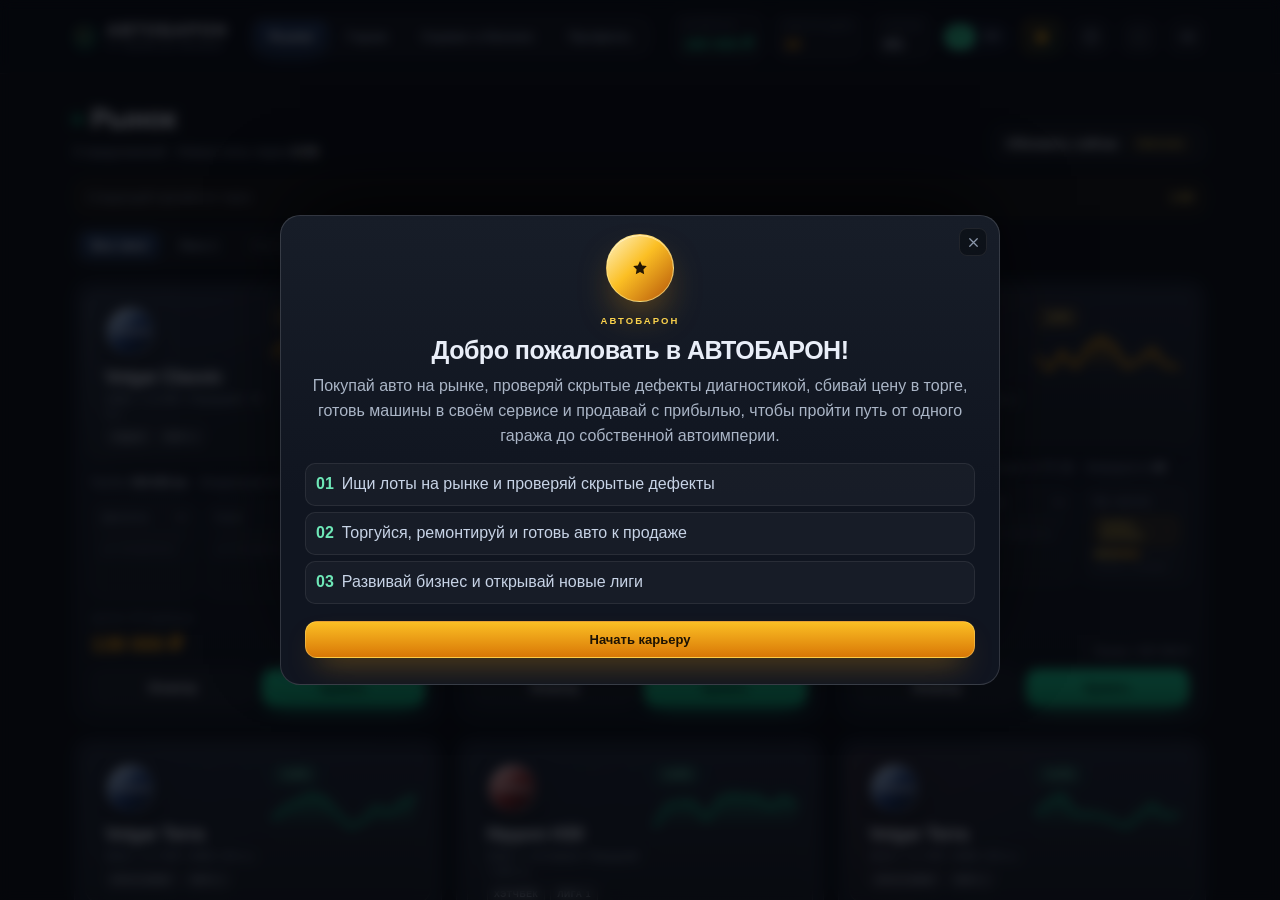
==== autobaron-tg/index.html @ 5d4d582f "Add files via upload" ====
<!DOCTYPE html>
<html lang="ru">
<head>
<meta charset="UTF-8">
<meta name="viewport" content="width=device-width, initial-scale=1.0, maximum-scale=1.0, user-scalable=no, viewport-fit=cover">
<meta name="theme-color" content="#0b0e14">
<script src="https://telegram.org/js/telegram-web-app.js"></script>
<script src="https://sad.adsgram.ai/js/sad.min.js"></script>
<script src="i18n.js?v=2"></script>
<script src="telegram-init.js"></script>
<title>АВТОБАРОН — от гаража до империи</title>
<link rel="stylesheet" href="style.css">
</head>
<body>
<div class="bg-glow" aria-hidden="true"></div>

<div class="app" id="app">
<header class="topbar">
  <div class="topbar-in">
    <a class="brand" href="#" id="brandHome" data-action="go-tab" data-target="market" aria-label="АВТОБАРОН">
      <svg class="brand-icon" viewBox="0 0 24 24" width="22" height="22" aria-hidden="true" focusable="false">
        <defs>
          <linearGradient id="brandRim" x1="0" y1="0" x2="1" y2="1">
            <stop offset="0" stop-color="#fcd34d"/>
            <stop offset=".55" stop-color="#34d399"/>
            <stop offset="1" stop-color="#10b981"/>
          </linearGradient>
        </defs>
        <path d="M12 1.5l8.2 3.1v6.2c0 5.1-3.4 9.6-8.2 11.9-4.8-2.3-8.2-6.8-8.2-11.9V4.6L12 1.5z" fill="#0b0e14" stroke="url(#brandRim)" stroke-width="1.35" stroke-linejoin="round"/>
        <path d="M12 3.1l6.7 2.5v5.2c0 4.2-2.7 7.9-6.7 9.9-4-2-6.7-5.7-6.7-9.9V5.6L12 3.1z" fill="none" stroke="#0f1720" stroke-width=".7"/>
        <path d="M6.9 14.4a5.6 5.6 0 0 1 10.2-.2" fill="none" stroke="#34d399" stroke-width="1.3" stroke-linecap="round"/>
        <path d="M12 13.7l3-2.5" stroke="#fcd34d" stroke-width="1.55" stroke-linecap="round"/>
        <circle cx="12" cy="13.8" r="1.15" fill="#fcd34d"/>
      </svg>
      <span class="brand-text">
        <span class="brand-title">АВТОБАРОН</span>
        <span class="brand-sub">от гаража до империи</span>
      </span>
    </a>

    <nav class="tabs" id="desktopNav" aria-label="Разделы">
      <button class="tab is-active" data-tab="market">Рынок</button>
      <button class="tab" data-tab="garage">Гараж</button>
      <button class="tab" data-tab="business">Сервис и Бизнес</button>
      <button class="tab" data-tab="profile">Профиль</button>
    </nav>

    <div class="top-right">
      <div class="stat stat-money">
        <span class="stat-label">Капитал</span>
        <span class="stat-value money" id="moneyValue">180 000 ₽</span>
      </div>
      <div class="stat stat-rep">
        <span class="stat-label">Репутация</span>
        <span class="stat-value" id="repValue">10</span>
      </div>
      <div class="stat stat-garage">
        <span class="stat-label">Гараж</span>
        <span class="stat-value" id="garageValue">0/1</span>
      </div>
      <div class="top-actions">
      <div class="lang-switch lang-switch-top" role="group" aria-label="Язык интерфейса / Language">
        <button class="lang-btn" type="button" data-lang="ru">RU</button>
        <button class="lang-btn" type="button" data-lang="en">EN</button>
      </div>
      <button class="vip-btn" id="vipBtn" type="button" data-action="open-vip" aria-label="Закрытый клуб автобаронов">
        <svg class="vip-star-icon" viewBox="0 0 24 24" width="18" height="18" aria-hidden="true" focusable="false">
          <defs>
            <linearGradient id="vipStarGrad" x1="0" y1="0" x2="1" y2="1">
              <stop offset="0" stop-color="#fde68a"/>
              <stop offset=".5" stop-color="#f59e0b"/>
              <stop offset="1" stop-color="#b45309"/>
            </linearGradient>
          </defs>
          <path d="M12 2.6l2.9 5.9 6.5.95-4.7 4.6 1.1 6.45L12 17.45 6.2 20.5l1.1-6.45L2.6 9.45l6.5-.95L12 2.6z" fill="url(#vipStarGrad)" stroke="#fbbf24" stroke-width=".9" stroke-linejoin="round"/>
        </svg>
      </button>
      <button class="icon-btn" id="helpBtn" type="button" data-action="open-welcome" aria-label="Как играть">
        <svg viewBox="0 0 24 24" fill="none" stroke="currentColor" stroke-width="1.75" stroke-linecap="round" stroke-linejoin="round">
          <circle cx="12" cy="12" r="9"/>
          <path d="M9.4 9.2a2.7 2.7 0 0 1 5.2 1c0 1.9-2.6 2.3-2.6 4"/>
          <path d="M12 17.4h.01"/>
        </svg>
      </button>
      <button class="icon-btn" id="fullscreenBtn" type="button" data-action="toggle-fullscreen" aria-label="Полный экран">
        <svg viewBox="0 0 24 24" fill="none" stroke="currentColor" stroke-width="1.75" stroke-linecap="round" stroke-linejoin="round">
          <path d="M4 9V5.5A1.5 1.5 0 0 1 5.5 4H9"/>
          <path d="M15 4h3.5A1.5 1.5 0 0 1 20 5.5V9"/>
          <path d="M20 15v3.5a1.5 1.5 0 0 1-1.5 1.5H15"/>
          <path d="M9 20H5.5A1.5 1.5 0 0 1 4 18.5V15"/>
        </svg>
      </button>
      <button class="icon-btn" id="muteBtn" type="button" data-action="toggle-mute" aria-label="Звук включён">
        <svg viewBox="0 0 24 24" fill="none" stroke="currentColor" stroke-width="1.75" stroke-linecap="round" stroke-linejoin="round">
          <path d="M4 9.4v5.2h3.3L12.7 19V5L7.3 9.4H4z"/>
          <g class="wave"><path d="M16.1 9a4.3 4.3 0 0 1 0 6"/><path d="M18.7 6.4a8.1 8.1 0 0 1 0 11.2"/></g>
          <g class="mute-x"><path d="M16.6 9.6l4.8 4.8"/><path d="M21.4 9.6l-4.8 4.8"/></g>
        </svg>
      </button>
      </div>
    </div>
  </div>
</header>

<main class="shell">
  <section class="view is-active" id="view-market" aria-label="Рынок"></section>
  <section class="view" id="view-garage" aria-label="Гараж"></section>
  <section class="view" id="view-business" aria-label="Сервис и бизнес"></section>
  <section class="view" id="view-profile" aria-label="Профиль"></section>
</main>

<nav class="bottomnav" id="bottomNav" aria-label="Основное меню">
  <button class="bnav-item is-active" data-tab="market">
    <svg viewBox="0 0 24 24" fill="none" stroke="currentColor" stroke-width="1.75" stroke-linecap="round" stroke-linejoin="round">
      <path d="M3 17.5l5-5 4 4 9-9"/><path d="M16 7.5h5v5"/>
    </svg>
    <span>Рынок</span>
  </button>
  <button class="bnav-item" data-tab="garage">
    <svg viewBox="0 0 24 24" fill="none" stroke="currentColor" stroke-width="1.75" stroke-linecap="round" stroke-linejoin="round">
      <path d="M4 16.5v3h16v-3"/><path d="M3.5 11l1.8-4.2A2 2 0 0 1 7.1 5.5h9.8a2 2 0 0 1 1.8 1.3L20.5 11"/>
      <path d="M3.5 11h17v5.5h-17z"/><path d="M7 16.5h.01"/><path d="M17 16.5h.01"/>
    </svg>
    <span>Гараж</span>
  </button>
  <button class="bnav-item" data-tab="business">
    <svg viewBox="0 0 24 24" fill="none" stroke="currentColor" stroke-width="1.75" stroke-linecap="round" stroke-linejoin="round">
      <rect x="3" y="7" width="18" height="13" rx="2"/><path d="M8.5 7V5.5A1.5 1.5 0 0 1 10 4h4a1.5 1.5 0 0 1 1.5 1.5V7"/>
      <path d="M3 12h18"/>
    </svg>
    <span>Бизнес</span>
  </button>
  <button class="bnav-item" data-tab="profile">
    <svg viewBox="0 0 24 24" fill="none" stroke="currentColor" stroke-width="1.75" stroke-linecap="round" stroke-linejoin="round">
      <circle cx="12" cy="8.5" r="3.5"/><path d="M4.5 20a7.5 7.5 0 0 1 15 0"/>
    </svg>
    <span>Профиль</span>
  </button>
</nav>
</div>

<div class="toasts" id="toasts" aria-live="polite"></div>
<div class="modal-root" id="modalRoot"></div>
<div class="ach-root" id="achRoot" aria-live="polite"></div>
<div class="ad-root" id="adRoot"></div>

<script src="game.js?v=2"></script>
</body>
</html>
---- autobaron-tg/style.css ----
:root {
  --bg:#0b0e14;
  --card:#141923;
  --card-2:#101520;
  --line:rgba(255,255,255,.08);
  --line-strong:rgba(255,255,255,.14);
  --text:#e9eef8;
  --muted:#8b97ab;
  --muted-2:#5f6b80;
  --emerald:#10b981;
  --amber:#f59e0b;
  --coral:#ef4444;
  --blue:#3b82f6;
  --violet:#8b5cf6;
  --radius:20px;
  --shadow:0 20px 50px -24px rgba(0,0,0,.9);
  --safe-b:env(safe-area-inset-bottom,0px);
}* {box-sizing:border-box}html {-webkit-text-size-adjust:100%}html, body {margin:0;padding:0;background:var(--bg)}body {
  color:var(--text);
  font-family:"Inter","SF Pro Display",-apple-system,BlinkMacSystemFont,"Segoe UI",Roboto,"Helvetica Neue",Arial,sans-serif;
  font-size:15px;line-height:1.45;min-height:100vh;overflow-x:hidden;
  -webkit-font-smoothing:antialiased;
  font-variant-numeric:tabular-nums;
}button {font-family:inherit}a {color:inherit;text-decoration:none}h1, h2, h3, h4, p {margin:0}svg {display:block}::selection {background:rgba(59,130,246,.35)}.bg-glow {
  position:fixed;inset:0;z-index:-1;pointer-events:none;
  background:
    radial-gradient(900px 520px at 12% -8%, rgba(59,130,246,.16), transparent 62%),
    radial-gradient(760px 460px at 92% -4%, rgba(16,185,129,.10), transparent 60%),
    radial-gradient(700px 500px at 50% 115%, rgba(139,92,246,.10), transparent 65%);
}/* ---------- topbar ---------- */
.topbar {
  position:sticky;top:0;z-index:40;
  background:rgba(9,12,18,.72);
  backdrop-filter:blur(18px) saturate(150%);
  -webkit-backdrop-filter:blur(18px) saturate(150%);
  border-bottom:1px solid var(--line);
}.topbar-in {max-width:1180px;margin:0 auto;display:flex;align-items:center;gap:16px;padding:12px 18px}.brand {display:flex;align-items:center;gap:11px;min-width:0}.brand-text {display:flex;flex-direction:column;line-height:1.08;min-width:0}.brand-title {font-weight:800;font-size:16px;letter-spacing:.14em;white-space:nowrap}.brand-sub {font-size:10.5px;color:var(--muted-2);letter-spacing:.04em;white-space:nowrap;overflow:hidden;text-overflow:ellipsis}.tabs {display:none;gap:4px;margin-left:auto;background:rgba(255,255,255,.035);border:1px solid var(--line);padding:4px;border-radius:14px}.tab {
  appearance:none;border:0;background:transparent;color:var(--muted);
  font-size:13.5px;font-weight:600;padding:8px 15px;border-radius:10px;cursor:pointer;
  transition:color .2s,background .2s,box-shadow .2s;white-space:nowrap;
}.tab:hover {color:var(--text)}.tab.is-active {
  color:#eff6ff;
  background:linear-gradient(180deg,rgba(59,130,246,.28),rgba(59,130,246,.16));
  box-shadow:inset 0 1px 0 rgba(255,255,255,.12),0 6px 18px -10px rgba(59,130,246,.9);
}.top-right {margin-left:auto;display:flex;align-items:center;gap:10px;min-width:0}.stat {display:flex;flex-direction:column;gap:1px;padding:5px 10px;border-radius:12px;background:rgba(255,255,255,.035);border:1px solid var(--line);min-width:0}.stat-label {font-size:9.5px;text-transform:uppercase;letter-spacing:.11em;color:var(--muted-2);white-space:nowrap}.stat-value {font-size:14px;font-weight:700;white-space:nowrap}.stat-value.money {color:var(--emerald);font-size:15.5px;letter-spacing:-.01em}.stat-rep .stat-value {color:var(--amber)}.stat-garage .stat-value {color:#c7d2e5}.icon-btn {
  width:38px;height:38px;flex:0 0 38px;border-radius:12px;cursor:pointer;display:grid;place-items:center;
  color:var(--muted);background:rgba(255,255,255,.035);border:1px solid var(--line);transition:.2s;
}.icon-btn:hover {color:var(--text);border-color:var(--line-strong);background:rgba(255,255,255,.07)}.icon-btn svg {width:18px;height:18px}.icon-btn .mute-x {opacity:0}.icon-btn.is-muted {color:var(--coral);border-color:rgba(239,68,68,.28)}.icon-btn.is-muted .wave {opacity:0}.icon-btn.is-muted .mute-x {opacity:1}/* ---------- shell ---------- */
.shell {max-width:1180px;margin:0 auto;padding:22px 18px calc(96px + var(--safe-b))}.view {display:none;animation:viewIn .32s ease both}.view.is-active {display:block}
@keyframes viewIn{from{opacity:0;transform:translateY(8px)}to{opacity:1;transform:none}}.view-head {display:flex;align-items:flex-end;justify-content:space-between;gap:16px;margin-bottom:18px;flex-wrap:wrap}.view-head h1 {font-size:24px;font-weight:800;letter-spacing:-.02em;display:flex;align-items:center;gap:10px}.view-head .sub {color:var(--muted);font-size:13px;margin-top:4px}.view-head .sub b {color:var(--text);font-variant-numeric:tabular-nums}.head-actions {display:flex;gap:8px;flex-wrap:wrap;align-items:center}.live-dot {width:7px;height:7px;border-radius:50%;background:var(--emerald);box-shadow:0 0 0 4px rgba(16,185,129,.14);animation:pulse 2s infinite}
@keyframes pulse{0%,100%{opacity:1}50%{opacity:.4}}/* ---------- league filter ---------- */
.filter-wrap {display:flex;align-items:center;gap:8px;margin-bottom:14px}.filter-scroll {display:flex;gap:6px;overflow-x:auto;scrollbar-width:none;padding:4px;background:rgba(255,255,255,.03);border:1px solid var(--line);border-radius:14px}.filter-scroll::-webkit-scrollbar {display:none}.fchip {
  appearance:none;border:0;background:transparent;color:var(--muted);
  font-size:12.5px;font-weight:600;padding:7px 13px;border-radius:10px;cursor:pointer;
  display:inline-flex;align-items:center;gap:5px;white-space:nowrap;transition:.18s;
}.fchip:hover {color:var(--text);background:rgba(255,255,255,.04);box-shadow:0 0 0 1px rgba(59,130,246,.10) inset}.fchip.is-active {
  color:#eff6ff;
  background:linear-gradient(180deg,rgba(59,130,246,.3),rgba(59,130,246,.16));
  box-shadow:inset 0 1px 0 rgba(255,255,255,.12);
}.fchip:disabled {opacity:.4;cursor:not-allowed}.fchip .f-lock {font-size:10px;opacity:.85}/* ---------- grids ---------- */
.market-grid {display:grid;grid-template-columns:1fr;gap:14px}.garage-grid {display:grid;grid-template-columns:1fr;gap:14px}.biz-grid {display:grid;grid-template-columns:1fr;gap:14px}/* ---------- car card ---------- */
.car-card {
  position:relative;display:flex;flex-direction:column;
  background:linear-gradient(180deg,rgba(24,30,42,.94),rgba(17,22,31,.96));
  border:1px solid var(--line);border-radius:var(--radius);overflow:hidden;
  transition:transform .25s ease,border-color .25s ease,box-shadow .25s ease;
}.car-card:hover {border-color:rgba(59,130,246,.30);box-shadow:0 18px 40px -30px rgba(59,130,246,.55),0 0 0 1px rgba(59,130,246,.06) inset}.car-body {padding:14px 16px 16px;display:flex;flex-direction:column;gap:10px;flex:1}.car-title-row .type {font-size:11.5px;color:var(--muted-2);white-space:nowrap}.spec-row {display:flex;flex-wrap:wrap;gap:6px 14px;color:var(--muted);font-size:11px;line-height:1.4}.spec-row b {font-size:11px;white-space:normal}.spec-row b {color:#cfd9ea;font-weight:600;font-variant-numeric:tabular-nums}.spec-row .warn {color:var(--amber)}.chip-row {display:flex;flex-wrap:wrap;gap:6px}.chip {
  font-size:11px;font-weight:600;padding:4px 9px;border-radius:8px;
  border:1px solid var(--line);background:rgba(255,255,255,.03);color:var(--muted);
  display:inline-flex;align-items:center;gap:5px;white-space:nowrap;
}.chip .dot {width:5px;height:5px;border-radius:50%;background:currentColor;opacity:.9}.chip.good {color:#6ee7b7;border-color:rgba(16,185,129,.3);background:rgba(16,185,129,.09)}.chip.warn {color:#fcd34d;border-color:rgba(245,158,11,.3);background:rgba(245,158,11,.09)}.chip.bad {color:#fca5a5;border-color:rgba(239,68,68,.32);background:rgba(239,68,68,.1)}.chip.unknown {color:var(--muted-2);border-style:dashed}.price-row {display:flex;align-items:flex-end;justify-content:space-between;gap:10px;margin-top:auto;padding-top:2px}.price-block {display:flex;flex-direction:column;gap:2px}.price-label {font-size:10.5px;text-transform:uppercase;letter-spacing:.1em;color:var(--muted-2)}.price {font-size:21px;font-weight:800;letter-spacing:-.02em;color:#f1f5fb}.price.amber {color:var(--amber)}.price.green {color:var(--emerald)}.price-hint {font-size:11px;color:var(--muted);text-align:right;max-width:130px;line-height:1.35}.price-hint.good {color:var(--emerald)}.price-hint.bad {color:var(--coral)}.card-actions {display:grid;grid-template-columns:1fr 1fr;gap:8px}/* ---------- buttons ---------- */
.btn {
  appearance:none;border:1px solid var(--line);cursor:pointer;
  background:rgba(255,255,255,.045);color:var(--text);
  font-size:13px;font-weight:650;padding:10px 14px;border-radius:12px;
  display:inline-flex;align-items:center;justify-content:center;gap:7px;
  transition:background .2s,border-color .2s,box-shadow .2s,opacity .2s,transform .15s;
  white-space:nowrap;
}.btn:hover {background:rgba(255,255,255,.08);border-color:rgba(59,130,246,.30);box-shadow:0 0 0 1px rgba(59,130,246,.08) inset}.btn:active {transform:translateY(1px) scale(.99)}.btn:disabled {opacity:.42;cursor:not-allowed;transform:none}.btn.primary {background:linear-gradient(180deg,#4b8ef7,#2563eb);border-color:rgba(147,197,253,.28);color:#fff;box-shadow:0 10px 24px -12px rgba(37,99,235,.95)}.btn.primary:hover {background:linear-gradient(180deg,#5b9bfa,#2f6ef0);box-shadow:0 10px 26px -14px rgba(37,99,235,.95)}.btn.buy {background:linear-gradient(180deg,#18c48d,#0d9c6c);border-color:rgba(110,231,183,.28);color:#03130d;font-weight:750;box-shadow:0 10px 22px -12px rgba(16,185,129,.95)}.btn.buy:hover {background:linear-gradient(180deg,#20d69b,#10ab77);box-shadow:0 10px 26px -14px rgba(16,185,129,.9)}.btn.amber {background:linear-gradient(180deg,#fbbf24,#f59e0b);border-color:rgba(253,230,138,.3);color:#231603;font-weight:750}.btn.amber:hover {background:linear-gradient(180deg,#fcd34d,#f59e0b);box-shadow:0 10px 26px -14px rgba(245,158,11,.85)}.btn.ghost {background:rgba(255,255,255,.03)}.btn.danger {color:#fca5a5;border-color:rgba(239,68,68,.28);background:rgba(239,68,68,.08)}.btn.danger:hover {background:rgba(239,68,68,.16)}.btn.sm {padding:7px 11px;font-size:12px;border-radius:10px}.btn.block {width:100%}.bar {height:6px;border-radius:99px;background:rgba(255,255,255,.07);overflow:hidden}.bar i {display:block;height:100%;border-radius:99px;transition:width .45s ease;background:linear-gradient(90deg,#34d399,#10b981)}.bar i.warn {background:linear-gradient(90deg,#fcd34d,#f59e0b)}.bar i.bad {background:linear-gradient(90deg,#f87171,#ef4444)}.bar-val.warn {color:var(--amber)}/* ---------- empty ---------- */
.empty {
  border:1px dashed rgba(255,255,255,.14);border-radius:var(--radius);
  padding:40px 24px;text-align:center;color:var(--muted);
  background:linear-gradient(180deg,rgba(255,255,255,.03),rgba(255,255,255,.008));
}.empty .emoji {font-size:34px;margin-bottom:10px;filter:grayscale(.2)}.empty h3 {color:var(--text);font-size:17px;font-weight:700;margin-bottom:6px}.empty p {font-size:13.5px;max-width:420px;margin:0 auto}.empty .btn {margin-top:16px}/* ---------- garage ---------- */
.garage-card .car-body {gap:11px}.value-line {display:flex;align-items:center;justify-content:space-between;gap:8px;font-size:12.5px;background:rgba(255,255,255,.03);border:1px solid var(--line);border-radius:12px;padding:9px 12px}.value-line .label {color:var(--muted)}.value-line .num {font-weight:750;color:var(--text)}.value-line .num.up {color:var(--emerald)}.value-line .num.down {color:var(--coral)}.prep-grid {display:grid;grid-template-columns:repeat(3,1fr);gap:7px}.prep-btn {
  appearance:none;border:1px solid var(--line);background:rgba(255,255,255,.035);color:var(--text);
  border-radius:12px;padding:9px 8px;cursor:pointer;text-align:left;display:flex;flex-direction:column;gap:3px;
  transition:.2s;
}.prep-btn:hover {background:rgba(59,130,246,.11);border-color:rgba(59,130,246,.32);box-shadow:0 0 0 1px rgba(59,130,246,.08) inset}.prep-btn:disabled {opacity:.4;cursor:not-allowed}.prep-btn .p-name {font-size:11.5px;font-weight:650;line-height:1.2}.prep-btn .p-cost {font-size:10.5px;color:var(--amber);font-variant-numeric:tabular-nums;font-weight:650}.sale-zone {border-top:1px solid var(--line);padding-top:11px;display:flex;flex-direction:column;gap:9px}.sale-head {display:flex;align-items:center;justify-content:space-between;gap:8px}.sale-head .asking {font-size:18px;font-weight:800;color:var(--amber);font-variant-numeric:tabular-nums;letter-spacing:-.01em}.sale-timer {
  border-radius:12px;background:rgba(245,158,11,.07);border:1px solid rgba(245,158,11,.22);
  padding:9px 12px;font-size:12.5px;color:#fcd34d;display:flex;justify-content:space-between;align-items:center;gap:8px;
}.sale-timer b {color:#fde68a}.offers {display:flex;flex-direction:column;gap:7px}.offer {
  display:flex;align-items:center;justify-content:space-between;gap:10px;
  border:1px solid rgba(59,130,246,.22);background:rgba(59,130,246,.07);
  border-radius:12px;padding:9px 11px;animation:offerIn .35s ease both;
}
@keyframes offerIn{from{opacity:0;transform:translateY(-6px) scale(.98)}to{opacity:1;transform:none}}.offer .who {display:flex;flex-direction:column;gap:1px;min-width:0}.offer .who b {font-size:13.5px;color:#dbeafe}.offer .who span {font-size:10.5px;color:var(--muted);white-space:nowrap;overflow:hidden;text-overflow:ellipsis;max-width:170px}.offer .offer-act {display:flex;gap:6px}/* ---------- business ---------- */
.summary-strip {
  display:flex;align-items:center;justify-content:space-between;gap:12px;flex-wrap:wrap;
  border:1px solid var(--line);border-radius:var(--radius);padding:16px 18px;margin-bottom:14px;
  background:linear-gradient(135deg,rgba(59,130,246,.13),rgba(16,185,129,.05) 55%,rgba(255,255,255,.02));
}.summary-strip .k {font-size:10px;text-transform:uppercase;letter-spacing:.1em;color:var(--muted-2)}.summary-strip .v {font-size:17px;font-weight:800;margin-top:2px}.summary-strip .v.green {color:var(--emerald)}.summary-strip .v.amber {color:var(--amber)}.up-card {
  border:1px solid var(--line);background:linear-gradient(180deg,rgba(24,30,42,.94),rgba(17,22,31,.96));
  border-radius:var(--radius);padding:15px;display:flex;flex-direction:column;gap:10px;
  transition:border-color .2s,transform .2s,box-shadow .2s;
}.up-card:hover {border-color:rgba(59,130,246,.3);box-shadow:0 16px 36px -30px rgba(59,130,246,.55)}.up-head {display:flex;align-items:flex-start;gap:11px}.up-ico {
  width:40px;height:40px;flex:0 0 40px;border-radius:12px;display:grid;place-items:center;font-size:19px;
  background:linear-gradient(135deg,rgba(59,130,246,.24),rgba(16,185,129,.12));
  border:1px solid rgba(59,130,246,.25);
}.up-title {font-size:14.5px;font-weight:750}.up-desc {font-size:11.5px;color:var(--muted);margin-top:3px;line-height:1.4}.up-effect {font-size:12px;color:#c7d3e6;background:rgba(255,255,255,.03);border:1px solid var(--line);border-radius:10px;padding:8px 10px}.up-effect b {color:#fff}.up-foot {display:flex;align-items:center;justify-content:space-between;gap:8px;margin-top:auto}.pips {display:flex;gap:4px}.pip {width:18px;height:5px;border-radius:99px;background:rgba(255,255,255,.1)}.pip.on {background:linear-gradient(90deg,#60a5fa,#3b82f6);box-shadow:0 0 8px rgba(59,130,246,.6)}.pip.max {background:linear-gradient(90deg,#34d399,#10b981);box-shadow:0 0 8px rgba(16,185,129,.6)}.up-cost {font-size:11px;color:var(--muted)}.up-cost b {color:var(--amber)}/* ---------- profile ---------- */
.profile-head {
  display:flex;align-items:center;gap:16px;padding:20px;border:1px solid var(--line);border-radius:var(--radius);
  background:linear-gradient(135deg,rgba(59,130,246,.14),rgba(16,185,129,.06) 55%,rgba(255,255,255,.02));
  margin-bottom:14px;
}.avatar {
  width:62px;height:62px;flex:0 0 62px;border-radius:20px;display:grid;place-items:center;
  font-size:26px;font-weight:800;color:#04120c;
  background:linear-gradient(135deg,#34d399,#10b981);
  box-shadow:0 14px 34px -14px rgba(16,185,129,.9), inset 0 1px 0 rgba(255,255,255,.45);
}.profile-head h2 {font-size:19px;font-weight:800}.profile-head .role {font-size:12px;color:var(--muted);margin-top:2px}.rank {display:inline-flex;align-items:center;gap:6px;margin-top:7px;font-size:11px;font-weight:700;color:#bfdbfe;background:rgba(59,130,246,.14);border:1px solid rgba(59,130,246,.3);padding:3px 9px;border-radius:999px}.stats-grid {display:grid;grid-template-columns:1fr 1fr;gap:10px;margin-bottom:14px}.stat-card {border:1px solid var(--line);border-radius:16px;padding:14px;background:rgba(255,255,255,.028)}.stat-card .k {font-size:10.5px;text-transform:uppercase;letter-spacing:.1em;color:var(--muted-2)}.stat-card .v {font-size:20px;font-weight:800;margin-top:4px;letter-spacing:-.02em}.stat-card .v.green {color:var(--emerald)}.stat-card .v.amber {color:var(--amber)}.stat-card .v.blue {color:#93c5fd}.panel {border:1px solid var(--line);border-radius:var(--radius);background:rgba(255,255,255,.025);padding:16px;margin-bottom:14px}.panel h3 {font-size:15px;font-weight:750;margin-bottom:4px}.panel .desc {font-size:12.5px;color:var(--muted);margin-bottom:12px}.row-between {display:flex;align-items:center;justify-content:space-between;gap:12px;flex-wrap:wrap}/* ---------- bottom nav ---------- */
.bottomnav {
  position:fixed;left:0;right:0;bottom:0;z-index:45;display:grid;grid-template-columns:repeat(4,1fr);
  padding:7px 8px calc(7px + var(--safe-b));
  background:rgba(9,12,18,.86);backdrop-filter:blur(20px) saturate(160%);-webkit-backdrop-filter:blur(20px) saturate(160%);
  border-top:1px solid var(--line);
}.bnav-item {
  appearance:none;border:0;background:transparent;color:var(--muted-2);
  display:flex;flex-direction:column;align-items:center;gap:4px;padding:6px 2px;border-radius:12px;cursor:pointer;
  font-size:10px;font-weight:650;letter-spacing:.01em;transition:color .2s,transform .2s;
}.bnav-item svg {width:22px;height:22px;transition:transform .2s}.bnav-item.is-active {color:#93c5fd}.bnav-item.is-active svg {transform:translateY(-1px);filter:drop-shadow(0 0 8px rgba(59,130,246,.55))}.bnav-item:active {transform:scale(.95)}/* ---------- modal ---------- */
.modal-root {position:fixed;inset:0;z-index:80;display:none}.modal-root.open {display:block}.modal-backdrop {position:absolute;inset:0;background:rgba(3,5,9,.72);backdrop-filter:blur(6px);-webkit-backdrop-filter:blur(6px);animation:fadeIn .2s ease both}
@keyframes fadeIn{from{opacity:0}to{opacity:1}}.modal {
  position:absolute;left:0;right:0;bottom:0;max-height:89vh;overflow-y:auto;overscroll-behavior:contain;
  background:linear-gradient(180deg,#171d28,#101520 60%);
  border:1px solid var(--line-strong);border-bottom:0;border-radius:24px 24px 0 0;
  box-shadow:0 -30px 80px -20px rgba(0,0,0,.9);
  animation:sheetUp .3s cubic-bezier(.2,.8,.25,1) both;
  padding-bottom:calc(18px + var(--safe-b));
}
@keyframes sheetUp{from{transform:translateY(40px);opacity:.6}to{transform:none;opacity:1}}.modal-grip {width:42px;height:4px;border-radius:99px;background:rgba(255,255,255,.18);margin:9px auto 0}.modal-close {
  position:absolute;top:12px;right:12px;z-index:2;width:34px;height:34px;border-radius:12px;
  border:1px solid var(--line);background:rgba(9,12,18,.6);color:var(--muted);cursor:pointer;
  display:grid;place-items:center;font-size:15px;backdrop-filter:blur(8px);
}.modal-close:hover {color:#fff;background:rgba(239,68,68,.18);border-color:rgba(239,68,68,.35)}.modal-body {padding:14px 20px 8px}.modal-price {margin-top:12px;display:flex;align-items:flex-end;justify-content:space-between;gap:12px;border:1px solid var(--line);border-radius:14px;padding:11px 13px;background:rgba(255,255,255,.03)}.modal-price .price {font-size:24px}.modal-price .mk {font-size:11.5px;color:var(--muted);text-align:right;line-height:1.4}.section-title {font-size:11px;text-transform:uppercase;letter-spacing:.12em;color:var(--muted-2);font-weight:700;margin:16px 0 9px}.inspect-list {display:flex;flex-direction:column;gap:8px}.inspect-item {display:flex;align-items:center;justify-content:space-between;gap:10px;font-size:12.5px;border-bottom:1px dashed rgba(255,255,255,.06);padding-bottom:7px}.inspect-item:last-child {border-bottom:0;padding-bottom:0}.inspect-item .v {font-weight:650;color:#dbe3f1;font-variant-numeric:tabular-nums}.inspect-item .v.good {color:#6ee7b7}.inspect-item .v.warn {color:#fcd34d}.inspect-item .v.bad {color:#fca5a5}.inspect-item .v.muted {color:var(--muted-2);font-weight:500}.tech-grid {display:grid;grid-template-columns:1fr 1fr;gap:7px}.tech-cell {border:1px solid var(--line);border-radius:12px;padding:9px 11px;background:rgba(255,255,255,.03)}.tech-cell .tk {font-size:9.5px;text-transform:uppercase;letter-spacing:.08em;color:var(--muted-2)}.tech-cell .tv {font-size:12.5px;font-weight:650;margin-top:2px}.inspect-note {margin-top:10px;font-size:12px;color:var(--muted);background:rgba(59,130,246,.07);border:1px solid rgba(59,130,246,.18);border-radius:12px;padding:9px 11px;line-height:1.45}.inspect-note.warn {background:rgba(239,68,68,.08);border-color:rgba(239,68,68,.24);color:#fca5a5}.diag-actions {display:grid;grid-template-columns:1fr 1fr;gap:8px;margin-top:12px}.chat {max-height:220px;overflow-y:auto;display:flex;flex-direction:column;gap:7px;padding-right:3px}.bubble {max-width:86%;padding:8px 11px;border-radius:13px;font-size:12.5px;line-height:1.4;animation:offerIn .25s ease both}.bubble.seller {background:rgba(255,255,255,.06);border:1px solid var(--line);border-bottom-left-radius:4px;align-self:flex-start}.bubble.me {background:linear-gradient(180deg,rgba(37,99,235,.85),rgba(29,78,216,.85));border:1px solid rgba(147,197,253,.25);border-bottom-right-radius:4px;align-self:flex-end;color:#f1f5ff}.bubble.sys {align-self:center;color:var(--muted);font-size:11px;background:transparent;text-align:center;max-width:100%}.replies {display:flex;flex-direction:column;gap:7px;margin-top:11px}.reply {
  appearance:none;text-align:left;cursor:pointer;border:1px solid var(--line);background:rgba(255,255,255,.035);color:#dbe3f1;
  border-radius:12px;padding:10px 12px;font-size:12.5px;display:flex;align-items:center;justify-content:space-between;gap:10px;transition:.2s;
}.reply:hover {border-color:rgba(245,158,11,.4);background:rgba(245,158,11,.08)}.reply .chance {font-size:10.5px;color:var(--muted);white-space:nowrap}.reply:disabled {opacity:.4;cursor:not-allowed}.modal-foot {display:flex;gap:8px;margin-top:15px}.modal-foot .btn {flex:1}.price-input {
  width:100%;appearance:none;background:rgba(9,12,18,.65);border:1px solid rgba(245,158,11,.3);
  color:var(--amber);font-size:22px;font-weight:800;padding:12px 14px;border-radius:14px;outline:none;font-family:inherit;
}.price-input:focus {border-color:rgba(245,158,11,.65);box-shadow:0 0 0 3px rgba(245,158,11,.12)}.price-input::-webkit-outer-spin-button, .price-input::-webkit-inner-spin-button {-webkit-appearance:none;margin:0}/* ---------- toasts ---------- */
.toasts {position:fixed;top:74px;left:50%;transform:translateX(-50%);z-index:90;display:flex;flex-direction:column;gap:8px;width:calc(100% - 28px);max-width:380px;pointer-events:none}.toast {
  pointer-events:auto;display:flex;align-items:center;gap:9px;background:rgba(18,23,33,.96);border:1px solid var(--line-strong);
  border-radius:13px;padding:10px 13px;font-size:12.5px;color:#dbe3f1;box-shadow:0 18px 38px -18px rgba(0,0,0,.95);
  animation:toastIn .3s cubic-bezier(.2,.9,.3,1) both;backdrop-filter:blur(12px);
}.toast .t-dot {width:7px;height:7px;border-radius:50%;flex:0 0 7px;background:var(--blue)}.toast.good {border-color:rgba(16,185,129,.35)}.toast.good .t-dot {background:var(--emerald);box-shadow:0 0 10px rgba(16,185,129,.8)}.toast.bad {border-color:rgba(239,68,68,.35)}.toast.bad .t-dot {background:var(--coral);box-shadow:0 0 10px rgba(239,68,68,.7)}.toast.warn {border-color:rgba(245,158,11,.35)}.toast.warn .t-dot {background:var(--amber);box-shadow:0 0 10px rgba(245,158,11,.7)}.toast.out {animation:toastOut .25s ease forwards}
@keyframes toastIn{from{opacity:0;transform:translateY(-10px) scale(.97)}to{opacity:1;transform:none}}
@keyframes toastOut{to{opacity:0;transform:translateY(-8px) scale(.97)}}/* ---------- misc ---------- */
.muted {color:var(--muted)}.tiny {font-size:11.5px}.green {color:var(--emerald)}.amber {color:var(--amber)}.coral {color:var(--coral)}.blue {color:#93c5fd}.hint-bar {display:flex;gap:10px;align-items:flex-start;margin-top:16px;border:1px solid rgba(59,130,246,.2);border-radius:16px;padding:12px 14px;background:linear-gradient(120deg,rgba(59,130,246,.10),rgba(255,255,255,.015));font-size:12.5px;color:#c7d3e6}.hint-bar .h-ico {font-size:16px;line-height:1.2}.hint-bar b {color:#fff}.ad-tag {display:inline-block;font-size:9px;font-weight:700;letter-spacing:.06em;text-transform:uppercase;color:#fcd34d;border:1px solid rgba(245,158,11,.32);border-radius:5px;padding:1px 5px;margin-left:5px;vertical-align:1px}/* ---------- responsive ---------- */
@media (min-width:560px) {.market-grid,.garage-grid{grid-template-columns:repeat(2,1fr)}.biz-grid{grid-template-columns:repeat(2,1fr)}.stats-grid{grid-template-columns:repeat(4,1fr)}.tech-grid{grid-template-columns:repeat(4,1fr)}}
@media (min-width:900px){.tabs {display:flex}.bottomnav {display:none}.shell {padding:26px 24px 48px}.market-grid {grid-template-columns:repeat(3,1fr);gap:16px}.garage-grid {grid-template-columns:repeat(2,1fr);gap:16px}.biz-grid {grid-template-columns:repeat(2,1fr);gap:16px}.view-head h1 {font-size:27px}.modal {
    left:50%;right:auto;bottom:auto;top:50%;transform:translate(-50%,-50%);width:600px;
    max-height:88vh;border-radius:24px;border-bottom:1px solid var(--line-strong);
    animation:modalIn .26s cubic-bezier(.2,.8,.25,1) both;padding-bottom:18px;
  }@keyframes modalIn{from{opacity:0;transform:translate(-50%,-46%) scale(.97)}to{opacity:1;transform:translate(-50%,-50%) scale(1)}}.modal-grip {display:none}.modal-body {padding:16px 24px 8px}.toasts {left:auto;right:22px;transform:none;top:82px}.topbar-in {padding:12px 24px}}
@media (max-width:720px){.stat-garage {display:none}.topbar-in {gap:10px;padding:10px 14px}.top-right {gap:7px}.brand-title {font-size:14px;letter-spacing:.1em}.shell {padding-left:14px;padding-right:14px}.filter-scroll {border-radius:12px}}
@media (max-width:480px){.stat-rep {display:none}.brand-sub {display:none}.brand-title {font-size:13px;letter-spacing:.08em}.topbar-in {padding:9px 12px;gap:8px}.stat-money {padding:4px 8px}.stat-value.money {font-size:14.5px}.view-head h1 {font-size:21px}.prep-grid {grid-template-columns:1fr}.prep-btn {flex-direction:row;align-items:center;justify-content:space-between}.diag-actions {grid-template-columns:1fr}.tech-grid {grid-template-columns:1fr 1fr}.summary-strip {padding:13px 14px;gap:8px}.summary-strip .v {font-size:15px}}
@media (prefers-reduced-motion:reduce){* {animation-duration:.001ms !important;transition-duration:.001ms !important}}/* ---------- тикет автомобиля ---------- */
.ticket {
  position:relative;margin:10px 10px 0;padding:14px 15px 13px;
  display:grid;grid-template-columns:minmax(0,1fr) auto;gap:10px;
  border:1px solid rgba(255,255,255,.1);border-radius:14px;overflow:hidden;
  background:
    linear-gradient(135deg,var(--wash,rgba(255,255,255,.06)),rgba(255,255,255,.015) 55%),
    linear-gradient(180deg,#1a2130,#121821);
  box-shadow:inset 0 1px 0 rgba(255,255,255,.07),0 12px 26px -20px rgba(0,0,0,.9);
}.ticket::before {
  content:'';position:absolute;left:0;top:0;bottom:0;width:3px;
  background:linear-gradient(180deg,var(--tint,#9aa4b2),rgba(255,255,255,0) 85%);opacity:.6;
}.ticket-left {min-width:0;padding-left:5px}.ticket-name {font-size:18px;font-weight:800;letter-spacing:-.02em;margin-top:5px;line-height:1.15}.ticket-meta {font-size:11px;color:var(--muted);margin-top:4px;white-space:normal;overflow:visible;line-height:1.35}.ticket-badge {
  display:inline-block;margin-top:7px;font-size:9px;font-weight:700;letter-spacing:.06em;text-transform:uppercase;
  color:#6ee7b7;border:1px solid rgba(16,185,129,.3);background:rgba(16,185,129,.09);
  padding:2px 6px;border-radius:5px;
}.ticket-right {display:flex;flex-direction:column;align-items:flex-end;gap:2px;min-width:104px}.ticket-trend {font-size:12px;font-weight:700;font-variant-numeric:tabular-nums;letter-spacing:-.01em}.ticket-trend.up {color:var(--emerald)}.ticket-trend.down {color:var(--amber)}.modal-body > .ticket {margin:4px 0 2px}/* ---------- диагностика узлов ---------- */
.diag-grid {display:grid;grid-template-columns:repeat(3,minmax(0,1fr));gap:7px}.gauge {
  min-width:0;border:1px solid var(--line);border-radius:12px;padding:9px 10px;
  background:rgba(255,255,255,.025);
}.g-head {display:flex;align-items:center;justify-content:space-between;gap:5px;font-size:10px;color:var(--muted);white-space:nowrap}.g-num {font-size:11px;font-weight:750;color:#e9eef8;font-variant-numeric:tabular-nums}.g-num.good {color:#6ee7b7}.g-num.warn {color:#fcd34d}.g-num.bad {color:#fca5a5}.g-bar {height:4px;border-radius:99px;background:rgba(255,255,255,.08);overflow:hidden;margin:8px 0 6px}.g-bar i {display:block;height:100%;border-radius:99px;background:linear-gradient(90deg,#34d399,#10b981);transition:width .45s ease}.g-bar i.warn {background:linear-gradient(90deg,#fcd34d,#f59e0b)}.g-bar i.bad {background:linear-gradient(90deg,#f87171,#ef4444)}.g-bar i.good {background:linear-gradient(90deg,#34d399,#10b981)}.g-note {
  font-size:8.5px;letter-spacing:.07em;text-transform:uppercase;color:var(--muted-2);
  white-space:nowrap;overflow:hidden;text-overflow:ellipsis;
}.g-val {margin:7px 0 1px;display:flex;align-items:center;min-height:18px}.legal-badge {
  font-size:9px;font-weight:700;line-height:1.2;padding:2px 6px;border-radius:5px;border:1px solid;
  max-width:100%;
}.legal-badge.good {color:#6ee7b7;border-color:rgba(16,185,129,.32);background:rgba(16,185,129,.1)}.legal-badge.warn {color:#fcd34d;border-color:rgba(245,158,11,.32);background:rgba(245,158,11,.1)}.legal-badge.bad {color:#fca5a5;border-color:rgba(239,68,68,.32);background:rgba(239,68,68,.1)}
@media (max-width:430px){.ticket {padding:12px 12px 11px;gap:7px}.ticket-name {font-size:15.5px}.ticket-meta {font-size:10px}.ticket-right {min-width:86px}.diag-grid {gap:5px}.gauge {padding:8px}.g-note {display:none}.g-head {font-size:9.5px}.g-num {font-size:10px}}/* ---------- тикет: эмблема и правая колонка ---------- */
.ticket {
  grid-template-columns:minmax(0,1fr) auto;
  align-items:start;
  padding:14px 14px 13px;
}.ticket-left {
  display:flex;flex-direction:column;align-items:flex-start;
  min-width:0;padding-left:5px;
}.ticket-emblem {
  width:52px;height:52px;margin-bottom:9px;
  filter:drop-shadow(0 7px 11px rgba(0,0,0,.55));
}.emblem-svg {width:52px;height:52px;display:block}.ticket-name {margin-top:0;font-size:18px;line-height:1.15}.ticket-meta {margin-top:4px;max-width:100%}.ticket-tags {display:flex;flex-wrap:wrap;align-items:center;gap:5px;margin-top:7px}.ticket-tag {
  font-size:8.5px;font-weight:700;letter-spacing:.08em;text-transform:uppercase;
  color:#b9c4d6;border:1px solid var(--line-strong);background:rgba(255,255,255,.035);
  padding:2px 6px;border-radius:5px;
}.ticket-badge {margin-top:0}.ticket-right {
  justify-self:end;align-items:flex-end;margin-left:auto;
  padding-top:1px;padding-right:1px;min-width:104px;
}.ticket-trend {font-size:12.5px}
@media (max-width:430px){.ticket {padding:12px 12px 11px}.ticket-name {font-size:15.5px}.ticket-meta {font-size:10px}.ticket-right {min-width:84px}.ticket-tag {font-size:8px;padding:2px 5px}}/* ---------- модальный тикет: график на всю ширину ---------- */
.modal-body > .ticket {
  display:flex;
  align-items:stretch;
  gap:12px;
}.modal-body > .ticket .ticket-left {
  flex:0 1 auto;
  min-width:0;
  max-width:52%;
}.modal-body > .ticket .ticket-right {
  flex:1 1 0;
  min-width:0;
  width:100%;
  justify-self:auto;
  margin-left:0;
  padding-top:0;
  align-items:stretch;
}.modal-body > .ticket .ticket-trend {text-align:right}
@media (max-width:430px){.modal-body > .ticket .ticket-left {max-width:48%}.modal-body > .ticket {gap:9px}}/* ---------- график цены ---------- */
.chart-head {display:flex;align-items:center;justify-content:space-between;gap:8px;width:100%}.chart-label {font-size:8px;letter-spacing:.1em;text-transform:uppercase;color:var(--muted-2);white-space:nowrap}.ticket-trend {padding:2px 7px;border-radius:6px;border:1px solid transparent;font-size:10.5px}.ticket-trend.up {color:#6ee7b7;background:rgba(16,185,129,.1);border-color:rgba(16,185,129,.28)}.ticket-trend.down {color:#fcd34d;background:rgba(245,158,11,.1);border-color:rgba(245,158,11,.28)}.chart {display:grid;grid-template-columns:auto minmax(0,1fr);gap:6px;width:100%;margin-top:5px}.chart-scale {
  display:flex;flex-direction:column;justify-content:space-between;height:42px;
  font-size:7px;line-height:1;color:var(--muted-2);text-align:right;
  font-variant-numeric:tabular-nums;letter-spacing:-.02em;white-space:nowrap;
}.chart-main {min-width:0}.chart-plot {height:42px}.chart-svg {width:100%;height:42px;display:block;overflow:visible}.chart-line {filter:drop-shadow(0 0 4px var(--c))}.chart-x {
  display:flex;justify-content:space-between;gap:4px;margin-top:4px;
  font-size:6.5px;letter-spacing:.05em;text-transform:uppercase;color:var(--muted-2);white-space:nowrap;
}.car-card .chart-scale, .car-card .chart-x, .car-card .chart-label {display:none}.car-card .chart {display:block;margin-top:4px}.car-card .chart-plot, .car-card .chart-svg {height:40px}.modal-body > .ticket .chart-scale {height:88px;font-size:8px}.modal-body > .ticket .chart-plot, .modal-body > .ticket .chart-svg {height:88px}.modal-body > .ticket .chart {margin-top:7px;gap:8px}.modal-body > .ticket .chart-x {font-size:8px;margin-top:6px}.modal-body > .ticket .chart-head {margin-bottom:1px}/* ---------- достижения ---------- */
.ach-root {position:fixed;inset:0;z-index:95;display:none}.ach-root.open {display:grid;place-items:center;padding:18px}.ach-backdrop {position:absolute;inset:0;background:rgba(3,5,9,.8);backdrop-filter:blur(9px);-webkit-backdrop-filter:blur(9px);animation:fadeIn .25s ease both}.ach-modal {
  position:relative;width:100%;max-width:430px;max-height:88vh;overflow-y:auto;
  padding:26px 22px 22px;text-align:center;border-radius:20px;
  background:linear-gradient(160deg,#1b2231 0%,#10151e 62%,#0d121a 100%);
  border:1px solid rgba(245,158,11,.38);
  box-shadow:
    0 0 0 1px rgba(16,185,129,.14),
    0 32px 90px -30px rgba(0,0,0,.95),
    0 0 70px -22px rgba(16,185,129,.45);
  animation:achIn .5s cubic-bezier(.2,.9,.3,1) both;
}.ach-modal::before {
  content:'';position:absolute;left:14px;right:14px;top:0;height:1px;
  background:linear-gradient(90deg,transparent,rgba(245,158,11,.7),rgba(16,185,129,.6),transparent);
}
@keyframes achIn{from{opacity:0;transform:translateY(26px) scale(.93)}to{opacity:1;transform:none}}.ach-medal {margin:0 auto 12px;filter:drop-shadow(0 12px 22px rgba(245,158,11,.35))}.ach-kicker {font-size:9.5px;letter-spacing:.2em;text-transform:uppercase;color:#fcd34d;font-weight:700}.ach-title {font-size:23px;font-weight:800;letter-spacing:-.02em;margin-top:7px;color:#f8fafc}.ach-text {font-size:12.5px;line-height:1.55;color:#aab5c6;margin-top:8px}.ach-perks {display:flex;flex-direction:column;gap:6px;margin:15px 0 18px;text-align:left}.ach-perk {
  display:flex;align-items:flex-start;gap:8px;font-size:11.5px;line-height:1.45;color:#c7d3e6;
  border:1px solid rgba(255,255,255,.08);background:rgba(255,255,255,.03);
  border-radius:10px;padding:8px 10px;
}.ach-perk .ach-check {color:#34d399;font-weight:800;flex:0 0 auto;line-height:1.35}.ach-btn {
  width:100%;border-color:rgba(253,230,138,.35);
  background:linear-gradient(180deg,#fbbf24,#d97706);color:#1d1203;font-weight:800;
  box-shadow:0 14px 30px -14px rgba(245,158,11,.8);
}.ach-btn:hover {background:linear-gradient(180deg,#fcd34d,#f59e0b);border-color:rgba(253,230,138,.5)}/* ---------- карточка улучшения ---------- */
.up-level {
  flex:0 0 auto;font-size:9.5px;font-weight:700;letter-spacing:.05em;color:#bfdbfe;
  border:1px solid rgba(59,130,246,.3);background:rgba(59,130,246,.12);
  padding:2px 6px;border-radius:5px;white-space:nowrap;align-self:flex-start;
}.up-next {font-size:11px;line-height:1.4;color:#8b97ab;padding:0 2px}.up-next::before {content:'';display:inline-block;width:12px;height:12px;margin-right:5px;vertical-align:-1px;background:currentColor;-webkit-mask:url("data:image/svg+xml;utf8,<svg xmlns='http://www.w3.org/2000/svg' viewBox='0 0 24 24' fill='none' stroke='black' stroke-width='2' stroke-linecap='round' stroke-linejoin='round'><path d='M5 12h14M13 6l6 6-6 6'/></svg>") center/contain no-repeat;mask:url("data:image/svg+xml;utf8,<svg xmlns='http://www.w3.org/2000/svg' viewBox='0 0 24 24' fill='none' stroke='black' stroke-width='2' stroke-linecap='round' stroke-linejoin='round'><path d='M5 12h14M13 6l6 6-6 6'/></svg>") center/contain no-repeat}.up-card .pips {flex-wrap:wrap;max-width:190px}.up-card .pip {width:14px}/* ---------- VIP-кнопка в шапке ---------- */
.vip-btn {
  height:36px;padding:0 10px;border-radius:9px;cursor:pointer;
  display:inline-flex;align-items:center;gap:5px;
  border:1px solid rgba(245,158,11,.35);
  background:linear-gradient(135deg,rgba(245,158,11,.16),rgba(16,185,129,.10));
  color:#fcd34d;font-size:10px;font-weight:800;letter-spacing:.08em;
  transition:border-color .2s,box-shadow .2s;
}.vip-btn:hover {border-color:rgba(245,158,11,.6);box-shadow:0 0 0 1px rgba(245,158,11,.12) inset,0 0 18px -8px rgba(245,158,11,.7)}.vip-btn.active {color:#04120c;background:linear-gradient(135deg,#fbbf24,#10b981);border-color:transparent}.vip-btn .vip-star {font-size:12px;line-height:1}/* ---------- новости рынка ---------- */
.news-ticker {
  display:flex;align-items:center;gap:9px;margin-bottom:12px;padding:9px 12px;
  border:1px solid rgba(59,130,246,.24);border-radius:12px;
  background:linear-gradient(120deg,rgba(59,130,246,.12),rgba(16,185,129,.05));
  font-size:12px;color:#c7d3e6;
}.news-dot {width:6px;height:6px;border-radius:50%;background:#f59e0b;box-shadow:0 0 8px rgba(245,158,11,.9);flex:0 0 6px;animation:pulse 1.8s infinite}.news-text {flex:1;min-width:0}.news-time {font-size:10.5px;font-weight:700;color:#fcd34d;font-variant-numeric:tabular-nums;white-space:nowrap}/* ---------- аукцион ---------- */
.auction-next {
  display:flex;align-items:center;justify-content:space-between;gap:8px;
  margin-bottom:12px;padding:8px 12px;border:1px dashed rgba(245,158,11,.28);border-radius:12px;
  font-size:11.5px;color:var(--muted);background:rgba(245,158,11,.04);
}.auction-next b {color:#fcd34d;font-variant-numeric:tabular-nums}.auction-card {
  position:relative;margin-bottom:14px;border:1px solid rgba(245,158,11,.5);border-radius:20px;
  background:linear-gradient(160deg,rgba(245,158,11,.10),rgba(20,25,35,.96) 46%);
  box-shadow:0 0 0 1px rgba(245,158,11,.08),0 24px 50px -30px rgba(245,158,11,.55);
  overflow:hidden;
}.auction-top {display:flex;align-items:center;justify-content:space-between;gap:10px;padding:11px 14px 0}.auction-tag {font-size:9.5px;font-weight:800;letter-spacing:.14em;text-transform:uppercase;color:#1d1203;background:linear-gradient(180deg,#fde68a,#f59e0b);padding:3px 8px;border-radius:5px}.auction-timer {font-size:20px;font-weight:800;color:#fcd34d;font-variant-numeric:tabular-nums;letter-spacing:-.02em}.auction-card .ticket {margin:10px 10px 0;border-color:rgba(245,158,11,.22)}.auction-body {display:flex;align-items:flex-end;justify-content:space-between;gap:12px;padding:12px 14px}.auction-bid .price-label {font-size:9.5px;text-transform:uppercase;letter-spacing:.1em;color:var(--muted-2)}.auction-price {font-size:25px;font-weight:800;color:var(--amber);letter-spacing:-.02em;line-height:1.2}.auction-leader {font-size:10.5px;color:var(--muted);text-align:right;line-height:1.5}.auction-leader b {color:#fde68a;font-size:12px}.auction-actions {display:grid;grid-template-columns:1fr 1fr;gap:8px;padding:0 14px 14px}.auction-actions .btn {font-size:12.5px}/* ---------- реклама ---------- */
.ad-root {position:fixed;inset:0;z-index:110;display:none}.ad-root.open {display:grid;place-items:center;padding:18px}.ad-box {
  position:relative;width:100%;max-width:330px;text-align:center;padding:24px 20px;
  border:1px solid var(--line-strong);border-radius:18px;background:#0f141d;
  box-shadow:0 30px 80px -30px rgba(0,0,0,.95);animation:achIn .3s ease both;
}/* ---------- VIP-модалка ---------- */
.vip-body {text-align:center}
@media (max-width:480px){.vip-btn {padding:0 8px}.vip-btn .vip-label {display:none}.auction-price {font-size:21px}.auction-actions .btn {font-size:11px;padding:9px 6px}}/* ---------- десктопная сетка и прокрутка ---------- */
html, body { min-height: 100vh; overflow-y: auto; }.shell { min-height: 100vh; }
@media (min-width: 900px){.market-grid, .garage-grid, .biz-grid {
    grid-template-columns: repeat(auto-fill, minmax(340px, 1fr));
    gap: 14px;
  }}
@media (max-width: 899px){#fullscreenBtn { display: none !important; }.topbar-in { padding: 8px 11px; gap: 8px; }.brand-title { font-size: 13px; }.stat { padding: 3px 8px; }.icon-btn { width: 33px; height: 33px; flex-basis: 33px; border-radius: 9px; }.icon-btn svg { width: 17px; height: 17px; }.vip-btn { height: 33px; padding: 0 7px; }.bottomnav { padding: 4px 6px calc(4px + var(--safe-b)); }.bnav-item { padding: 4px 2px; gap: 2px; font-size: 9px; }.bnav-item svg { width: 19px; height: 19px; }.shell { padding-top: 14px; padding-bottom: calc(78px + var(--safe-b)); }}
@media (max-width: 360px){.brand-text { display: none; }}
@media (max-width: 380px){#helpBtn { width: 31px; height: 31px; flex-basis: 31px; }}/* ---------- приветственное окно ---------- */
.welcome-body { text-align: center; padding-bottom: 8px; }.welcome-badge {
  width: 68px; height: 68px; margin: 2px auto 12px; border-radius: 50%;
  display: grid; place-items: center; font-size: 27px; color: #241703;
  background: linear-gradient(135deg, #fef3c7, #fbbf24 45%, #b45309);
  border: 1px solid rgba(253,230,138,.65);
  box-shadow: 0 18px 40px -16px rgba(245,158,11,.75), inset 0 1px 0 rgba(255,255,255,.5);
}.welcome-kicker { font-size: 9.5px; letter-spacing: .22em; text-transform: uppercase; color: #fcd34d; font-weight: 800; }.welcome-title { font-size: 21px; font-weight: 800; letter-spacing: -.02em; margin-top: 7px; line-height: 1.2; }.welcome-text { font-size: 12.5px; line-height: 1.6; color: #aab5c6; margin-top: 9px; }.welcome-list { display: flex; flex-direction: column; gap: 6px; margin: 15px 0 17px; text-align: left; }.welcome-item {
  display: flex; gap: 8px; align-items: flex-start; font-size: 11.5px; line-height: 1.45; color: #c7d3e6;
  border: 1px solid var(--line); background: rgba(255,255,255,.03); border-radius: 10px; padding: 8px 10px;
}.welcome-item .w-ico { color: #6ee7b7; font-weight: 800; flex: 0 0 auto; }.welcome-actions { display: flex; gap: 8px; }.welcome-actions .btn { flex: 1; }/* ---------- системный скролл на десктопе ---------- */
@media (min-width: 900px) {html, body { height: auto; min-height: 100vh; overflow-y: visible; }.app, main, .shell { height: auto; min-height: 100vh; overflow: visible; }.modal-root { overflow-y: auto; }.modal {
    position: relative;
    left: auto; right: auto; top: auto; bottom: auto;
    transform: none;
    margin: 36px auto;
    width: 720px;
    max-width: calc(100vw - 48px);
    max-height: none;
    overflow: visible;
    border-radius: 20px;
    border-bottom: 1px solid var(--line-strong);
    padding-bottom: 18px;
  }.modal-grip { display: none; }.modal-body { padding: 16px 24px 8px; }}/* ---------- мобильный крестик всегда на месте ---------- */
@media (max-width: 899px) {.modal-close {
    position: sticky;
    top: 8px;
    right: auto;
    margin: -2px 10px 0 auto;
    z-index: 8;
  }}/* ---------- внутренний скролл приложения на десктопе ---------- */
@media (min-width: 900px) {html, body { height: 100dvh; min-height: 100dvh; overflow: hidden; }.app { height: 100dvh; overflow-y: auto; overflow-x: hidden; }.app .shell { min-height: 0; }.topbar { position: sticky; top: 0; }}/* ---------- оверлей модалок ---------- */
.modal-root.open {
  display: flex;
  align-items: flex-start;
  justify-content: center;
  overflow-y: auto;
  overflow-x: hidden;
  padding: 24px 16px;
  overscroll-behavior: contain;
}.modal-backdrop { position: fixed; inset: 0; }.modal { margin: auto 0; max-height: none; overflow: visible; }
@media (max-width: 899px){.modal-root.open { align-items: flex-end; padding: 0; overflow: hidden; }.modal {
    position: relative;
    left: auto; right: auto; top: auto; bottom: auto;
    transform: none;
    margin: 0;
    width: 100%;
    max-width: 100%;
    max-height: 88dvh;
    display: flex;
    flex-direction: column;
    overflow: hidden;
    border-radius: 24px 24px 0 0;
    padding-bottom: 0;
  }.modal-grip { flex-shrink: 0; }.modal-close {
    position: absolute;
    top: 10px;
    right: 10px;
    margin: 0;
    z-index: 9;
  }.modal-body {
    flex: 1;
    min-height: 0;
    overflow-y: auto;
    -webkit-overflow-scrolling: touch;
    padding-bottom: calc(16px + var(--safe-b));
  }}/* ---------- клубная карта ---------- */
.club-card {
  position: relative;
  text-align: left;
  border: 1px solid rgba(245,158,11,.45);
  border-radius: 18px;
  padding: 16px 16px 14px;
  overflow: hidden;
  background:
    linear-gradient(155deg, rgba(245,158,11,.12), rgba(20,25,35,.9) 42%, rgba(12,16,23,.98) 100%);
  box-shadow: 0 26px 60px -34px rgba(0,0,0,.95), inset 0 1px 0 rgba(255,255,255,.08);
}.club-card::before {
  content: ''; position: absolute; left: 12px; right: 12px; top: 0; height: 1px;
  background: linear-gradient(90deg, transparent, rgba(253,230,138,.8), transparent);
}.club-card::after {
  content: ''; position: absolute; right: -60px; top: -80px; width: 180px; height: 180px;
  border-radius: 50%; background: radial-gradient(circle, rgba(245,158,11,.16), transparent 68%);
  pointer-events: none;
}.club-head { display: flex; align-items: center; gap: 11px; position: relative; z-index: 1; }.club-emblem {
  width: 44px; height: 44px; flex: 0 0 44px; border-radius: 12px; display: grid; place-items: center;
  font-size: 19px; font-weight: 800; color: #1d1203;
  background: linear-gradient(135deg, #fef3c7, #fbbf24 48%, #b45309);
  border: 1px solid rgba(253,230,138,.6);
  box-shadow: 0 10px 24px -12px rgba(245,158,11,.8), inset 0 1px 0 rgba(255,255,255,.5);
}.club-headings { flex: 1; min-width: 0; }.club-kicker { font-size: 9px; letter-spacing: .18em; text-transform: uppercase; color: #fcd34d; font-weight: 800; }.club-sub { font-size: 10.5px; color: var(--muted); margin-top: 3px; letter-spacing: .04em; }.club-star { font-size: 20px; color: #fbbf24; text-shadow: 0 0 16px rgba(245,158,11,.7); }.club-title { position: relative; z-index: 1; font-size: 20px; font-weight: 800; letter-spacing: -.02em; margin-top: 14px; }.club-text { position: relative; z-index: 1; font-size: 11.5px; line-height: 1.55; color: #aab5c6; margin-top: 6px; }.club-divider { height: 1px; margin: 12px 0; background: linear-gradient(90deg, rgba(245,158,11,.35), rgba(255,255,255,.05), transparent); }.club-perks { display: flex; flex-direction: column; gap: 6px; position: relative; z-index: 1; }.club-perk {
  display: flex; align-items: flex-start; gap: 9px;
  font-size: 11.5px; line-height: 1.45; color: #c7d3e6;
  border: 1px solid var(--line); background: rgba(255,255,255,.03);
  border-radius: 9px; padding: 8px 10px;
}.club-num { flex: 0 0 auto; font-size: 9px; font-weight: 800; color: #fbbf24; letter-spacing: .08em; line-height: 1.6; }.club-foot {
  position: relative; z-index: 1; margin-top: 12px; padding-top: 10px;
  border-top: 1px solid rgba(255,255,255,.07);
  font-size: 8px; letter-spacing: .2em; text-transform: uppercase; color: var(--muted-2);
}.vip-body .ach-btn { width: 100%; margin-top: 14px; }.club-active {
  margin-top: 14px; font-size: 12.5px; font-weight: 700; color: #6ee7b7;
  border: 1px solid rgba(16,185,129,.3); background: rgba(16,185,129,.08);
  border-radius: 10px; padding: 10px; text-align: center;
}/* ---------- блокировка фона под модалками ---------- */
body.modal-open, .app.modal-open { overflow: hidden !important; touch-action: none; }.modal-root.open { overscroll-behavior: contain; touch-action: none; }.modal, .modal-body { overscroll-behavior: contain; }.modal { touch-action: pan-y; }.modal-body { touch-action: pan-y; }/* ---------- строгое центрирование модалок на ПК ---------- */
@media (min-width: 900px) {.modal-root.open {
    position: fixed;
    inset: 0;
    width: 100vw;
    height: 100dvh;
    display: flex;
    align-items: center;
    justify-content: center;
    padding: 24px;
    overflow: hidden;
  }.modal {
    position: relative;
    left: auto;
    right: auto;
    margin: 0 auto;
    transform: none;
    max-height: calc(100dvh - 48px);
    overflow-y: auto;
    overscroll-behavior: contain;
  }.welcome-title, .club-title { font-size: 25px; }.welcome-text, .welcome-item, .club-text, .club-perk { font-size: 16px; line-height: 1.55; }.club-kicker { font-size: 10px; }.club-sub { font-size: 12px; }.club-foot { font-size: 9px; }}/* ---------- цифры в профиле ---------- */
.stat-card .v {
  max-width: 100%;
  font-size: clamp(14px, 2.2vw, 20px);
  font-variant-numeric: tabular-nums;
  white-space: nowrap;
  overflow: hidden;
  text-overflow: ellipsis;
  line-height: 1.25;
}/* ===== финальная фиксация модальных оверлеев ===== */
body, .app, main, #app {
  transform: none !important;
  filter: none !important;
  perspective: none !important;
}.modal-root.open, .ach-root.open, .ad-root.open {
  position: fixed !important;
  inset: 0 !important;
  width: 100vw !important;
  height: 100vh !important;
  height: 100dvh !important;
  display: flex !important;
  align-items: center !important;
  justify-content: center !important;
  z-index: 9999 !important;
  margin: 0 !important;
  padding: 24px !important;
  overflow-y: auto !important;
  overflow-x: hidden !important;
  overscroll-behavior: contain !important;
}.modal-root:not(.open), .ach-root:not(.open), .ad-root:not(.open) {
  display: none !important;
}.modal, .ach-modal, .ad-box {
  margin: auto !important;
  position: relative !important;
  left: auto !important;
  top: auto !important;
  right: auto !important;
  bottom: auto !important;
  transform: none !important;
}.modal-body, .welcome-body, .vip-body {
  overscroll-behavior: contain !important;
  touch-action: pan-y !important;
}
@media (min-width: 900px){.modal {
    max-height: calc(100dvh - 48px) !important;
    overflow-y: auto !important;
    overscroll-behavior: contain !important;
  }}
@media (max-width: 899px){.modal {
    width: 100% !important;
    max-width: 100% !important;
    max-height: 88dvh !important;
  }.modal-root.open, .ach-root.open, .ad-root.open {
    padding: 16px !important;
  }.bottomnav {
    position: fixed !important;
    bottom: 0 !important;
    left: 0 !important;
    right: 0 !important;
    z-index: 900 !important;
    transform: translateZ(0);
    padding-bottom: env(safe-area-inset-bottom, 8px) !important;
  }.shell {
    padding-bottom: 84px !important;
  }}/* ===== компактный крестик всех модалок ===== */
.modal-close, .close-btn {
  width: 28px !important;
  height: 28px !important;
  min-width: 28px !important;
  font-size: 16px !important;
  padding: 0 !important;
  display: inline-flex !important;
  align-items: center !important;
  justify-content: center !important;
  border-radius: 8px;
}.modal-close svg, .close-btn svg {
  width: 15px;
  height: 15px;
}/* ===== мобильные модалки: центр и внутренний скролл ===== */
@media (max-width: 899px) {.modal-root.open, .ach-root.open, .ad-root.open {
    position: fixed !important;
    top: 0 !important;
    left: 0 !important;
    right: 0 !important;
    bottom: 0 !important;
    width: 100% !important;
    height: 100% !important;
    padding: 12px !important;
    display: flex !important;
    align-items: center !important;
    justify-content: center !important;
  }.modal, .ach-modal, .ad-box {
    max-height: 85% !important;
    width: 100% !important;
    margin: auto !important;
    display: flex !important;
    flex-direction: column !important;
    overflow: hidden !important;
    border-radius: 16px !important;
  }.modal-body {
    flex: 1 !important;
    min-height: 0 !important;
    overflow-y: auto !important;
    overscroll-behavior: contain !important;
    -webkit-overflow-scrolling: touch;
  }body.modal-open {
    position: fixed !important;
    left: 0;
    right: 0;
    width: 100%;
    overflow: hidden !important;
    touch-action: none;
  }.app.modal-open {
    overflow: hidden !important;
    height: 100dvh;
  }.bottomnav {
    position: fixed !important;
    left: 0 !important;
    right: 0 !important;
    bottom: 0 !important;
    top: auto !important;
    transform: none !important;
    z-index: 900 !important;
  }.shell {
    padding-bottom: 84px !important;
  }}/* ===== мобильный flex-каркас с внутренним скроллом ===== */
@media (max-width: 899px) {html, body, .app {
    height: 100dvh !important;
    max-height: 100dvh !important;
    overflow: hidden !important;
    display: flex !important;
    flex-direction: column !important;
    margin: 0 !important;
    padding: 0 !important;
  }.topbar {
    flex-shrink: 0 !important;
  }.shell {
    flex: 1 1 auto !important;
    min-height: 0 !important;
    overflow-y: auto !important;
    -webkit-overflow-scrolling: touch;
    overscroll-behavior-y: contain;
    padding-bottom: 16px !important;
  }.bottomnav {
    position: relative !important;
    left: auto !important;
    right: auto !important;
    bottom: auto !important;
    top: auto !important;
    flex-shrink: 0 !important;
    width: 100% !important;
    z-index: 900 !important;
    transform: none !important;
    padding-bottom: env(safe-area-inset-bottom, 6px) !important;
  }}/* ===== мобильная ширина: без горизонтального распирания ===== */
@media (max-width: 899px) {html, body, .app, main, .shell, .view,
  #view-market, #view-garage, #view-business, #view-profile,
  .market-grid, .garage-grid, .biz-grid, .car-card {
    box-sizing: border-box !important;
    max-width: 100vw !important;
    overflow-x: hidden !important;
  }.shell {
    width: 100% !important;
    max-width: 100% !important;
  }.view.is-active {
    display: block !important;
    width: 100% !important;
    min-width: 0 !important;
  }.view-head, .filter-wrap, .filter-scroll, .news-ticker, .auction-card,
  .auction-top, .auction-body, .auction-actions, .price-row, .car-body,
  .car-title-row, .spec-row, .plates, .chip-row, .card-actions, .ticket,
  .ticket-left, .ticket-right, .chart, .chart-head, .modal-body,
  .modal-title-row, .modal-price, .diag-grid, .prep-grid, .sale-head,
  .sale-timer, .offer, .garage-top, .value-line, .summary-strip,
  .topbar-in, .top-right {
    min-width: 0 !important;
    max-width: 100% !important;
    box-sizing: border-box !important;
  }.view-head, .filter-wrap, .ticket, .price-row, .car-title-row,
  .spec-row, .garage-top, .sale-head, .offer, .news-ticker,
  .auction-top, .auction-body, .card-actions, .top-right {
    flex-wrap: wrap !important;
  }.view-head h1, .view-head .sub, .ticket-name, .ticket-meta,
  .ticket-kicker, .news-text, .price, .price-hint, .plate, .chip,
  .btn, .card-actions .btn, .spec-row span, .offer .who span {
    max-width: 100% !important;
    word-break: break-word !important;
    overflow-wrap: anywhere !important;
  }.card-actions .btn, .prep-btn, .auction-actions .btn, .head-actions .btn {
    white-space: normal !important;
    min-width: 0 !important;
    text-align: center;
  }.head-actions, .filter-scroll, .news-ticker, .auction-actions {
    width: 100% !important;
  }.filter-scroll {
    max-width: 100% !important;
    overflow-x: auto !important;
  }.market-grid, .garage-grid, .biz-grid {
    grid-template-columns: minmax(0, 1fr) !important;
    width: 100% !important;
    max-width: 100% !important;
  }.car-card {
    width: 100% !important;
    min-width: 0 !important;
  }.ticket {
    grid-template-columns: minmax(0, 1fr) 86px !important;
  }.ticket-left {
    min-width: 0 !important;
    overflow: hidden !important;
  }.ticket-right {
    width: 86px !important;
    min-width: 0 !important;
    margin-left: 0 !important;
    align-items: flex-end !important;
  }.ticket-right .chart {
    width: 100% !important;
    min-width: 0 !important;
  }.ticket-right .chart-svg {
    width: 100% !important;
    max-width: 100% !important;
  }.news-ticker .news-text {
    flex: 1 1 100% !important;
    white-space: normal !important;
  }.news-ticker .news-time {
    margin-left: auto;
  }.auction-actions {
    display: grid !important;
    grid-template-columns: minmax(0, 1fr) minmax(0, 1fr) !important;
  }.auction-body {
    align-items: flex-start !important;
    gap: 8px !important;
  }.auction-price {
    font-size: clamp(18px, 6vw, 24px) !important;
    overflow: hidden !important;
    text-overflow: ellipsis !important;
  }.stat-money, .stat-value.money {
    min-width: 0 !important;
    overflow: hidden !important;
    text-overflow: ellipsis !important;
  }#view-garage, #view-garage .view-head, #view-garage .garage-grid,
  #view-garage .garage-card {
    height: auto !important;
    min-height: 0 !important;
    position: relative !important;
  }.prep-grid {
    grid-template-columns: repeat(3, minmax(0, 1fr)) !important;
  }}/* ===== мобильная шапка Рынка: заголовок слева, кнопка справа ===== */
@media (max-width: 899px) {#view-market .view-head {
    display: flex !important;
    align-items: center !important;
    justify-content: space-between !important;
    gap: 8px !important;
    flex-wrap: nowrap !important;
    width: 100% !important;
    max-width: 100% !important;
    margin-bottom: 12px !important;
  }#view-market .view-head > div:first-child {
    flex: 1 1 auto !important;
    min-width: 0 !important;
    max-width: 100% !important;
  }#view-market .view-head h1 {
    flex-shrink: 0 !important;
    font-size: 20px !important;
    white-space: nowrap !important;
  }#view-market .view-head .sub {
    font-size: 10.5px !important;
    white-space: normal !important;
    overflow: hidden !important;
    text-overflow: ellipsis !important;
  }#view-market .head-actions {
    width: auto !important;
    max-width: 62% !important;
    flex: 0 0 auto !important;
    display: flex !important;
    justify-content: flex-end !important;
    min-width: 0 !important;
  }#view-market .head-actions .btn {
    padding: 6px 10px !important;
    font-size: 12px !important;
    line-height: 1.2 !important;
    white-space: nowrap !important;
    flex-shrink: 1 !important;
    min-width: 0 !important;
    max-width: 100% !important;
    gap: 4px !important;
  }#view-market .head-actions .ad-tag {
    margin-left: 2px !important;
    font-size: 8px !important;
    padding: 1px 4px !important;
  }}/* ===== мобильная шапка внутри скролла + две строки Рынка ===== */
@media (max-width: 899px) {#app .shell > .topbar {
    position: relative !important;
    top: auto !important;
    margin: 0 -14px 10px !important;
    width: auto !important;
    max-width: none !important;
    border-bottom: 1px solid var(--line);
  }.shell {
    padding-top: 0 !important;
  }#view-market .view-head {
    display: grid !important;
    grid-template-columns: minmax(0, 1fr) auto !important;
    grid-template-areas: "title button" "sub sub" !important;
    align-items: center !important;
    column-gap: 8px !important;
    row-gap: 3px !important;
    flex-wrap: nowrap !important;
    width: 100% !important;
    max-width: 100% !important;
  }#view-market .view-head > div:first-child {
    display: contents !important;
  }#view-market .view-head h1 {
    grid-area: title !important;
    min-width: 0 !important;
    white-space: nowrap !important;
  }#view-market .view-head .sub {
    grid-area: sub !important;
    width: 100% !important;
    margin-top: 0 !important;
    white-space: nowrap !important;
    font-size: 12px !important;
    opacity: .75 !important;
    overflow: hidden !important;
    text-overflow: ellipsis !important;
  }#view-market .head-actions {
    grid-area: button !important;
    width: auto !important;
    max-width: none !important;
    justify-self: end !important;
    display: flex !important;
    min-width: 0 !important;
  }#view-market .head-actions .btn {
    padding: 6px 10px !important;
    font-size: 12px !important;
    white-space: nowrap !important;
  }}/* ===== мобильная шапка карточки: текст слева, график 115px справа ===== */
@media (max-width: 899px) {.ticket {
    display: flex !important;
    flex-wrap: nowrap !important;
    align-items: flex-start !important;
    gap: 8px !important;
    grid-template-columns: none !important;
  }.ticket-left {
    flex: 1 1 auto !important;
    min-width: 0 !important;
    max-width: none !important;
    white-space: normal !important;
    flex-wrap: wrap !important;
    line-height: 1.3 !important;
    overflow: visible !important;
  }.ticket-name,
  .ticket-meta,
  .ticket-kicker {
    white-space: normal !important;
    overflow: visible !important;
    text-overflow: clip !important;
    word-break: break-word !important;
    overflow-wrap: anywhere !important;
    line-height: 1.3 !important;
    max-width: 100% !important;
  }.ticket-right {
    flex: 0 0 115px !important;
    width: 115px !important;
    min-width: 115px !important;
    max-width: 115px !important;
    margin-left: 0 !important;
    align-items: stretch !important;
  }.ticket-right .chart {
    width: 100% !important;
    min-width: 0 !important;
  }.ticket-right .chart-svg {
    width: 100% !important;
    height: 40px !important;
  }.ticket-right .chart-head {
    flex-wrap: wrap !important;
    gap: 2px !important;
    justify-content: flex-end !important;
  }.ticket-right .ticket-trend {
    font-size: 10.5px !important;
  }.ticket-tags {
    flex-wrap: wrap !important;
    max-width: 100% !important;
  }}/* ===== мобильная шапка карточки: текст сверху, график на всю ширину ===== */
@media (max-width: 899px) {.car-card .ticket {
    display: flex !important;
    flex-wrap: wrap !important;
    align-items: flex-start !important;
    gap: 0 !important;
  }.car-card .ticket-left {
    flex: 0 0 100% !important;
    width: 100% !important;
    max-width: 100% !important;
    min-width: 0 !important;
    display: flex !important;
    flex-direction: row !important;
    flex-wrap: wrap !important;
    align-items: flex-start !important;
    gap: 0 10px !important;
    padding-left: 5px !important;
    overflow: visible !important;
  }.car-card .ticket-emblem {
    flex: 0 0 44px !important;
    width: 44px !important;
    height: 44px !important;
    margin: 0 0 4px 0 !important;
  }.car-card .ticket-emblem .emblem-svg {
    width: 44px !important;
    height: 44px !important;
  }.car-card .ticket-name {
    flex: 1 1 0% !important;
    min-width: 0 !important;
    margin-top: 6px !important;
    white-space: normal !important;
    line-height: 1.2 !important;
    overflow-wrap: anywhere !important;
  }.car-card .ticket-meta {
    flex: 1 1 100% !important;
    width: 100% !important;
    margin-top: 5px !important;
    white-space: normal !important;
    overflow: visible !important;
    text-overflow: clip !important;
    line-height: 1.35 !important;
  }.car-card .ticket-tags {
    flex: 1 1 100% !important;
    margin-top: 6px !important;
  }.car-card .ticket-right {
    flex: 0 0 100% !important;
    width: 100% !important;
    max-width: 100% !important;
    min-width: 0 !important;
    margin: 8px 0 0 0 !important;
    align-items: stretch !important;
  }.car-card .ticket-right .chart {
    width: 100% !important;
  }.car-card .ticket-right .chart-plot,
  .car-card .ticket-right .chart-svg {
    width: 100% !important;
    height: 48px !important;
  }.car-card .ticket-right .chart-head {
    justify-content: space-between !important;
    flex-wrap: nowrap !important;
  }}/* ===== мобильные карточки: компактный вид ===== */
@media (max-width: 899px) {.car-card .ticket {
    display: flex !important;
    flex-wrap: nowrap !important;
    align-items: flex-start !important;
    gap: 8px !important;
  }.car-card .ticket-left {
    flex: 1 1 auto !important;
    width: auto !important;
    max-width: none !important;
    min-width: 0 !important;
    display: flex !important;
    flex-direction: column !important;
    flex-wrap: nowrap !important;
    align-items: flex-start !important;
    gap: 0 !important;
    padding-left: 5px !important;
    overflow: visible !important;
  }.car-card .ticket-emblem {
    flex: 0 0 52px !important;
    width: 52px !important;
    height: 52px !important;
    margin: 0 0 8px 0 !important;
  }.car-card .ticket-emblem .emblem-svg {
    width: 52px !important;
    height: 52px !important;
  }.car-card .ticket-name {
    flex: 0 0 auto !important;
    margin-top: 0 !important;
    white-space: normal !important;
    line-height: 1.25 !important;
    overflow-wrap: anywhere !important;
  }.car-card .ticket-meta {
    flex: 0 0 auto !important;
    width: auto !important;
    margin-top: 4px !important;
    white-space: normal !important;
    overflow: visible !important;
    text-overflow: clip !important;
    line-height: 1.35 !important;
  }.car-card .ticket-tags {
    flex: 0 0 auto !important;
    margin-top: 6px !important;
  }.car-card .ticket-right {
    flex: 0 0 115px !important;
    width: 115px !important;
    min-width: 115px !important;
    max-width: 115px !important;
    margin: 0 !important;
    align-items: stretch !important;
  }.car-card .ticket-right .chart {
    width: 100% !important;
  }.car-card .ticket-right .chart-plot,
  .car-card .ticket-right .chart-svg {
    width: 100% !important;
    height: 40px !important;
  }}/* ===== мобильная модалка: двухэтажная шапка и широкий график ===== */
@media (max-width: 899px) {.modal-body > .ticket {
    display: flex !important;
    flex-wrap: wrap !important;
    align-items: flex-start !important;
    gap: 0 !important;
  }.modal-body > .ticket .ticket-left {
    flex: 0 0 100% !important;
    width: 100% !important;
    max-width: 100% !important;
    min-width: 0 !important;
    display: flex !important;
    flex-direction: row !important;
    flex-wrap: wrap !important;
    align-items: flex-start !important;
    gap: 0 10px !important;
    padding-left: 5px !important;
    overflow: visible !important;
  }.modal-body > .ticket .ticket-emblem {
    flex: 0 0 44px !important;
    width: 44px !important;
    height: 44px !important;
    margin: 0 0 4px 0 !important;
  }.modal-body > .ticket .ticket-emblem .emblem-svg {
    width: 44px !important;
    height: 44px !important;
  }.modal-body > .ticket .ticket-name {
    flex: 1 1 0% !important;
    min-width: 0 !important;
    margin-top: 6px !important;
    white-space: normal !important;
    line-height: 1.2 !important;
    overflow-wrap: anywhere !important;
  }.modal-body > .ticket .ticket-meta {
    flex: 1 1 100% !important;
    width: 100% !important;
    margin-top: 5px !important;
    white-space: normal !important;
    overflow: visible !important;
    text-overflow: clip !important;
    line-height: 1.4 !important;
  }.modal-body > .ticket .ticket-tags {
    flex: 1 1 100% !important;
    margin-top: 6px !important;
  }.modal-body > .ticket .ticket-right {
    flex: 0 0 100% !important;
    width: 100% !important;
    max-width: 100% !important;
    min-width: 0 !important;
    margin: 8px 0 0 0 !important;
    align-items: stretch !important;
  }.modal-body > .ticket .chart {
    width: 100% !important;
  }.modal-body > .ticket .chart-plot,
  .modal-body > .ticket .chart-svg {
    width: 100% !important;
    height: 48px !important;
  }.modal-body > .ticket .chart-scale {
    height: 48px !important;
  }.modal-body > .ticket .chart-head {
    justify-content: space-between !important;
    flex-wrap: nowrap !important;
  }}/* ===== мобильная плашка новостей рынка ===== */
@media (max-width: 899px) {.news-ticker {
    width: 100% !important;
    max-width: 100% !important;
    box-sizing: border-box !important;
    display: flex !important;
    align-items: center !important;
    gap: 10px !important;
    padding: 10px 12px !important;
    overflow: hidden !important;
    flex-wrap: nowrap !important;
  }.news-ticker .news-text {
    flex: 1 1 auto !important;
    min-width: 0 !important;
    white-space: normal !important;
    word-break: break-word !important;
    overflow-wrap: anywhere !important;
    line-height: 1.35 !important;
    text-align: left !important;
  }.news-ticker .news-dot {
    flex: 0 0 auto !important;
    width: 8px !important;
    height: 8px !important;
    align-self: center !important;
    margin: 0 !important;
    position: static !important;
    top: auto !important;
    left: auto !important;
    right: auto !important;
    transform: none !important;
  }.news-ticker .news-time {
    flex: 0 0 auto !important;
    margin-left: 0 !important;
    align-self: center !important;
    white-space: nowrap !important;
  }}/* ===== мобильные модалки авто: почти на всю высоту ===== */
@media (max-width: 899px) {.modal-root.open { padding: 6px !important; }.modal {
    height: 92dvh !important;
    max-height: 94dvh !important;
    width: 100% !important;
  }}/* ===== мобильный подзаголовок Рынка в две строки ===== */
@media (max-width: 899px) {#view-market .sub {
    display: flex !important;
    flex-direction: column !important;
    gap: 2px !important;
    white-space: normal !important;
    overflow: visible !important;
    text-overflow: clip !important;
  }#view-market .sub .sub-sep { display: none !important; }#view-market .sub-lots,
  #view-market .sub-timer {
    display: block !important;
    white-space: nowrap !important;
    line-height: 1.35 !important;
  }}.club-note {
  margin-top: 10px;
  text-align: center;
  font-size: 10.5px;
  font-weight: 700;
  letter-spacing: .07em;
  text-transform: uppercase;
  color: var(--muted-2);
}
@keyframes bonusSpin { to { transform: rotate(360deg); } }
@keyframes bonusPulse { 0%, 100% { transform: scale(1); opacity: .88; } 50% { transform: scale(1.14); opacity: 1; } }/* ---------- brand icon & actions ---------- */
.brand-icon {width:22px;height:22px;flex:0 0 22px;display:block;filter:drop-shadow(0 2px 7px rgba(16,185,129,.35))}.top-actions {display:flex;align-items:center;gap:10px;flex-shrink:0;min-width:0}/* ---------- mobile topbar: 3 balanced blocks ---------- */
@media (max-width: 899px) {.topbar-in{
    display:flex !important;
    flex-wrap:nowrap !important;
    align-items:stretch !important;
    justify-content:space-between !important;
    gap:8px !important;
    padding:8px 10px !important;
    width:100% !important;
    box-sizing:border-box !important;
  }.topbar-in > .brand{
    display:flex;
    flex-direction:column;
    align-items:center;
    justify-content:center;
    flex-shrink:0;
    gap:2px;
    height:44px;
    min-width:0;
  }.brand-icon{width:26px !important;height:26px !important;flex:0 0 26px !important;display:block}.brand-text{display:flex !important;flex-direction:column;align-items:center;min-width:0}.brand-title{
    font-size:9px !important;
    font-weight:800;
    letter-spacing:.4px;
    white-space:nowrap !important;
    line-height:1;
  }.brand-sub{display:none !important}.topbar .tabs{display:none !important}.topbar-in > .top-right{display:contents !important}.topbar .stat-rep,
  .topbar .stat-garage,
  #fullscreenBtn{display:none !important}.topbar .stat-money{
    flex:1 1 auto !important;
    min-width:0 !important;
    height:44px !important;
    display:flex !important;
    flex-direction:column !important;
    align-items:center !important;
    justify-content:center !important;
    gap:1px;
    padding:4px 8px !important;
    box-sizing:border-box;
    border-radius:10px;
    overflow:visible;
  }.topbar .stat-money .stat-label{
    font-size:9px !important;
    text-transform:uppercase;
    opacity:.7;
    letter-spacing:.5px;
    line-height:1.1;
    white-space:nowrap;
  }.topbar .stat-money .stat-value,
  .topbar .stat-money .stat-value.money{
    font-size:clamp(13px,3.8vw,16px) !important;
    font-weight:800;
    font-variant-numeric:tabular-nums;
    white-space:nowrap !important;
    line-height:1.2;
    overflow:visible;
    text-overflow:clip;
  }.top-actions{
    display:flex !important;
    flex-wrap:nowrap !important;
    align-items:center !important;
    gap:4px !important;
    flex-shrink:0 !important;
  }.top-actions .vip-btn,
  .top-actions .icon-btn{
    width:34px !important;
    height:44px !important;
    min-width:34px !important;
    min-height:44px !important;
    flex:0 0 34px !important;
    padding:0 !important;
    display:inline-flex;
    align-items:center;
    justify-content:center;
    border-radius:9px;
  }.top-actions .icon-btn svg{width:16px;height:16px}.top-actions .vip-star-icon{width:18px;height:18px;display:block}}/* ===== карточки авто: две строки характеристик и место под график ===== */
@media (max-width: 899px) {.ticket{
    display:flex !important;
    flex-wrap:nowrap !important;
    align-items:flex-start !important;
    gap:8px !important;
  }.ticket-left{
    flex:1 1 auto !important;
    min-width:0 !important;
    max-width:none !important;
    overflow:visible !important;
  }.ticket-name{
    white-space:normal !important;
    overflow-wrap:anywhere !important;
  }.ticket-meta{
    display:block !important;
    margin-top:3px !important;
    white-space:nowrap !important;
    overflow:hidden !important;
    text-overflow:ellipsis !important;
    font-size:10px !important;
    line-height:1.25 !important;
  }.ticket-meta-2{margin-top:1px !important}.ticket-right{
    flex:0 0 45% !important;
    width:45% !important;
    min-width:120px !important;
    max-width:54% !important;
    box-sizing:border-box !important;
    padding-right:7px !important;
    align-items:stretch !important;
  }.ticket-right .chart,
  .ticket-right .chart-main{
    width:100% !important;
    min-width:0 !important;
  }.ticket-right .chart-x{
    display:flex !important;
    justify-content:space-between !important;
    gap:2px !important;
    padding-right:2px !important;
    font-size:8px !important;
    letter-spacing:0 !important;
    box-sizing:border-box !important;
  }.ticket-right .chart-x span{white-space:nowrap !important}.ticket-right .chart-x span:last-child{text-align:right !important}.auction-card .ticket-right{
    flex:0 0 47% !important;
    width:47% !important;
    min-width:128px !important;
    max-width:58% !important;
    padding-right:9px !important;
  }.auction-card .ticket-left{
    flex:1 1 auto !important;
    min-width:0 !important;
  }.car-card .ticket-left{
    flex:1 1 auto !important;
    min-width:0 !important;
  }.car-card .ticket-meta{
    flex:0 0 auto !important;
    width:auto !important;
    max-width:100% !important;
    white-space:nowrap !important;
    overflow:hidden !important;
    text-overflow:ellipsis !important;
    font-size:10px !important;
    line-height:1.25 !important;
    margin-top:3px !important;
  }.car-card .ticket-meta-2{margin-top:1px !important}.car-card .ticket-right{
    flex:0 0 118px !important;
    width:118px !important;
    min-width:118px !important;
    max-width:118px !important;
    box-sizing:border-box !important;
    padding-right:4px !important;
  }.modal-body > .ticket .ticket-meta{
    flex:1 1 100% !important;
    width:100% !important;
    white-space:nowrap !important;
    overflow:hidden !important;
    text-overflow:ellipsis !important;
  }}
@media (max-width:480px){}/* ---------- VIP: таймер и одна строка характеристик ---------- */
.club-active b {font-variant-numeric:tabular-nums;letter-spacing:.01em}.ticket-meta-single {font-size:11px;letter-spacing:-.01em;white-space:normal;overflow:visible;line-height:1.35}
@media (max-width:899px){.ticket-meta-single, .car-card .ticket-meta-single, .modal-body > .ticket .ticket-meta-single {font-size:9px !important;letter-spacing:-.015em !important;margin-top:3px !important;white-space:nowrap !important;overflow:hidden !important;text-overflow:ellipsis !important}}body.no-rewarded-ad [data-action="ad-diagnose"], body.no-rewarded-ad [data-action="ad-speedup"] {display:none !important}.lang-switch {
  display: inline-flex;
  align-items: center;
  gap: 2px;
  padding: 2px;
  border: 1px solid rgba(148, 163, 184, 0.28);
  border-radius: 999px;
  background: rgba(15, 23, 42, 0.55);
}.lang-btn {
  min-width: 30px;
  height: 24px;
  padding: 0 6px;
  border: 0;
  border-radius: 999px;
  background: transparent;
  color: #94a3b8;
  font: inherit;
  font-size: 10.5px;
  font-weight: 800;
  letter-spacing: 0.04em;
  line-height: 1;
  cursor: pointer;
  transition: background 0.15s, color 0.15s;
}.lang-btn:hover { color: #e2e8f0; }.lang-btn.is-active { background: #34d399; color: #06231a; }.lang-switch-profile { flex: 0 0 auto; }.top-actions .lang-switch { margin-right: 2px; }.lang-switch-top { display: none; }
@media (min-width: 900px) {.lang-switch-top { display: inline-flex; }
}.up-ico svg, .h-ico svg, .emoji svg, .club-star svg, .ach-check svg, .f-lock svg, .p-name svg, .welcome-badge svg, .rank svg, .sale-timer svg, .btn svg { flex: 0 0 auto; }.up-ico { display: flex; align-items: center; justify-content: center; }.h-ico { display: inline-flex; align-items: center; }.p-name { display: inline-flex; align-items: center; gap: 5px; }.ach-check { display: inline-flex; align-items: center; }.club-star { display: flex; align-items: center; justify-content: center; }.sale-timer { display: flex; align-items: center; gap: 6px; }.rank { display: inline-flex; align-items: center; gap: 5px; }.welcome-badge { display: flex; align-items: center; justify-content: center; }.btn .lang-btn { height: 22px; }


/* ---------- profile settings: three aligned rows ---------- */
.settings-panel .settings-list {
  display: flex;
  flex-direction: column;
  margin-top: 6px;
}
.settings-panel .settings-line {
  display: flex;
  align-items: center;
  justify-content: space-between;
  gap: 10px;
  padding: 10px 0;
  border-bottom: 1px solid rgba(255, 255, 255, 0.08);
}
.settings-panel .settings-line:last-child {
  border-bottom: 0;
}
.settings-panel .settings-label {
  min-width: 0;
  font-size: 12.5px;
  line-height: 1.3;
  color: var(--muted);
}
.settings-panel .settings-control {
  display: flex;
  align-items: center;
  justify-content: center;
  width: 136px !important;
  min-width: 136px !important;
  max-width: 136px !important;
  height: 38px !important;
  padding: 0 6px !important;
  margin: 0 !important;
  border-radius: 10px !important;
  box-sizing: border-box !important;
  gap: 4px;
  font-size: 11.5px;
  line-height: 1;
  white-space: nowrap;
  overflow: hidden;
}
.settings-panel .settings-control .lang-btn {
  flex: 1 1 0;
  height: 100%;
  min-width: 0;
  padding: 0;
  border-radius: 8px;
  font-size: 11px;
}
.settings-panel .settings-sound svg {
  width: 14px;
  height: 14px;
  flex: 0 0 auto;
}
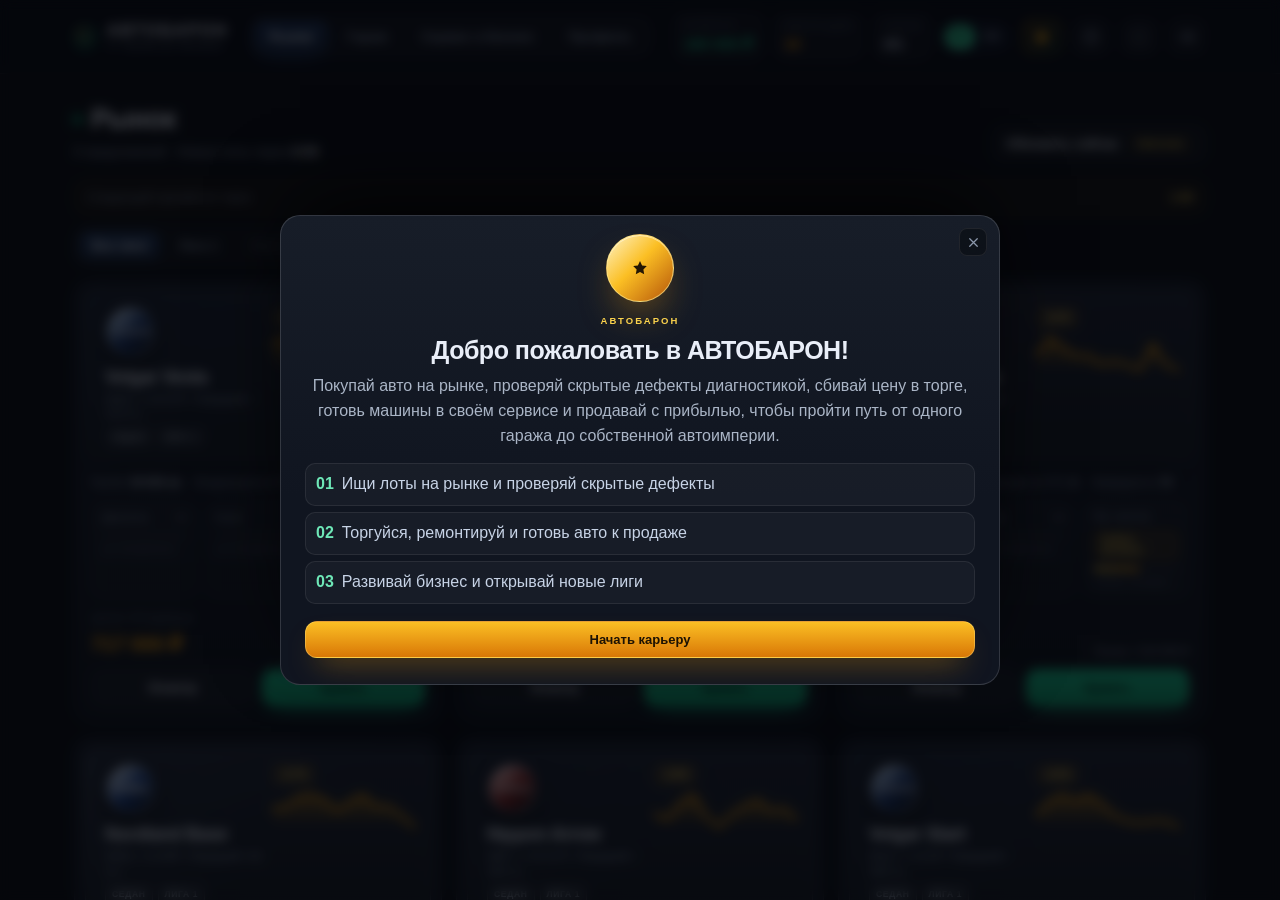
==== commit 8e6eb7a0: "Add files via upload" ====
--- a/autobaron-tg/index.html
+++ b/autobaron-tg/index.html
@@ -144,6 +144,6 @@
 <div class="ach-root" id="achRoot" aria-live="polite"></div>
 <div class="ad-root" id="adRoot"></div>
 
-<script src="game.js?v=2"></script>
+<script src="game.js?v=3"></script>
 </body>
 </html>
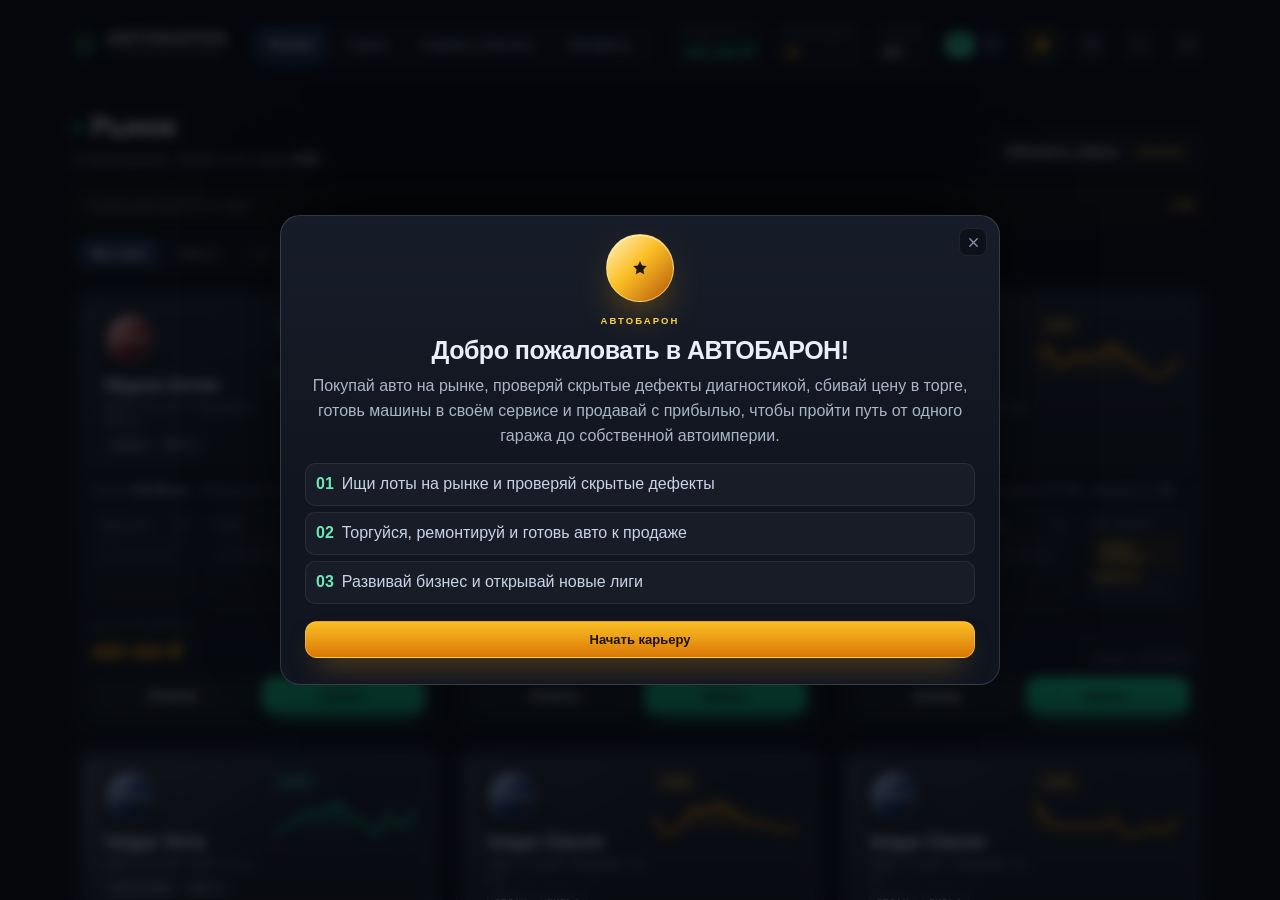
==== commit ce7de725: "Add files via upload" ====
--- a/autobaron-tg/index.html
+++ b/autobaron-tg/index.html
@@ -6,10 +6,10 @@
 <meta name="theme-color" content="#0b0e14">
 <script src="https://telegram.org/js/telegram-web-app.js"></script>
 <script src="https://sad.adsgram.ai/js/sad.min.js"></script>
-<script src="i18n.js?v=2"></script>
+<script src="i18n.js?v=4"></script>
 <script src="telegram-init.js"></script>
 <title>АВТОБАРОН — от гаража до империи</title>
-<link rel="stylesheet" href="style.css">
+<link rel="stylesheet" href="style.css?v=4">
 </head>
 <body>
 <div class="bg-glow" aria-hidden="true"></div>
@@ -144,6 +144,6 @@
 <div class="ach-root" id="achRoot" aria-live="polite"></div>
 <div class="ad-root" id="adRoot"></div>
 
-<script src="game.js?v=3"></script>
+<script src="game.js?v=4"></script>
 </body>
 </html>
--- a/autobaron-tg/style.css
+++ b/autobaron-tg/style.css
@@ -1287,3 +1287,8 @@
   height: 14px;
   flex: 0 0 auto;
 }
+
+/* telegram fullscreen top inset */
+.topbar {
+  padding-top: calc(var(--tg-top-inset, 0px) + 8px);
+}
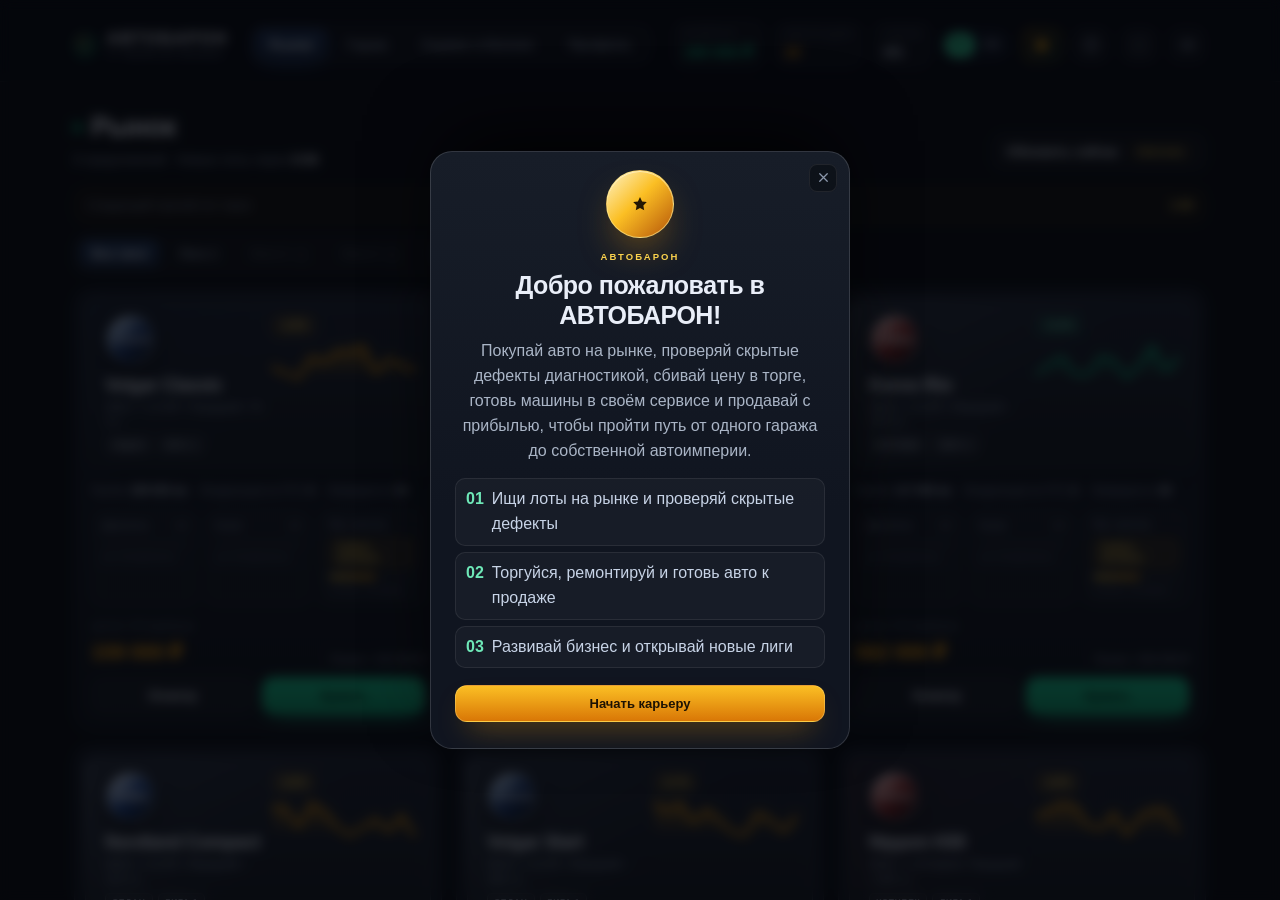
==== commit 687f7d61: "Add files via upload" ====
--- a/autobaron-tg/index.html
+++ b/autobaron-tg/index.html
@@ -6,10 +6,10 @@
 <meta name="theme-color" content="#0b0e14">
 <script src="https://telegram.org/js/telegram-web-app.js"></script>
 <script src="https://sad.adsgram.ai/js/sad.min.js"></script>
-<script src="i18n.js?v=4"></script>
+<script src="i18n.js?v=5"></script>
 <script src="telegram-init.js"></script>
 <title>АВТОБАРОН — от гаража до империи</title>
-<link rel="stylesheet" href="style.css?v=4">
+<link rel="stylesheet" href="style.css?v=5">
 </head>
 <body>
 <div class="bg-glow" aria-hidden="true"></div>
@@ -144,6 +144,6 @@
 <div class="ach-root" id="achRoot" aria-live="polite"></div>
 <div class="ad-root" id="adRoot"></div>
 
-<script src="game.js?v=4"></script>
+<script src="game.js?v=5"></script>
 </body>
 </html>
--- a/autobaron-tg/style.css
+++ b/autobaron-tg/style.css
@@ -1292,3 +1292,43 @@
 .topbar {
   padding-top: calc(var(--tg-top-inset, 0px) + 8px);
 }
+
+
+/* ---------- telegram fullscreen toasts / modals ---------- */
+.toasts {
+  top: calc(var(--tg-top-inset, 52px) + 6px) !important;
+  z-index: 950;
+}
+.modal-root.open {
+  align-items: flex-start !important;
+  padding: 0 !important;
+}
+.modal-root.open .modal {
+  margin-top: calc(var(--tg-top-inset, 52px) + 10px) !important;
+  max-height: calc(100dvh - var(--tg-top-inset, 52px) - 10px) !important;
+  border-radius: 22px 22px 0 0;
+  width: 100%;
+}
+.modal-root.open.welcome-open {
+  align-items: center !important;
+  justify-content: center !important;
+  padding: 16px !important;
+}
+.modal-root.open.welcome-open .modal {
+  margin: auto !important;
+  width: 100%;
+  max-width: 420px;
+  height: auto;
+  max-height: 86dvh;
+  border-radius: 22px;
+}
+@media (max-width: 768px) {
+  .modal-root .modal-close {
+    display: none !important;
+  }
+}
+@media (min-width: 769px) {
+  .modal-root .modal-close {
+    display: flex !important;
+  }
+}
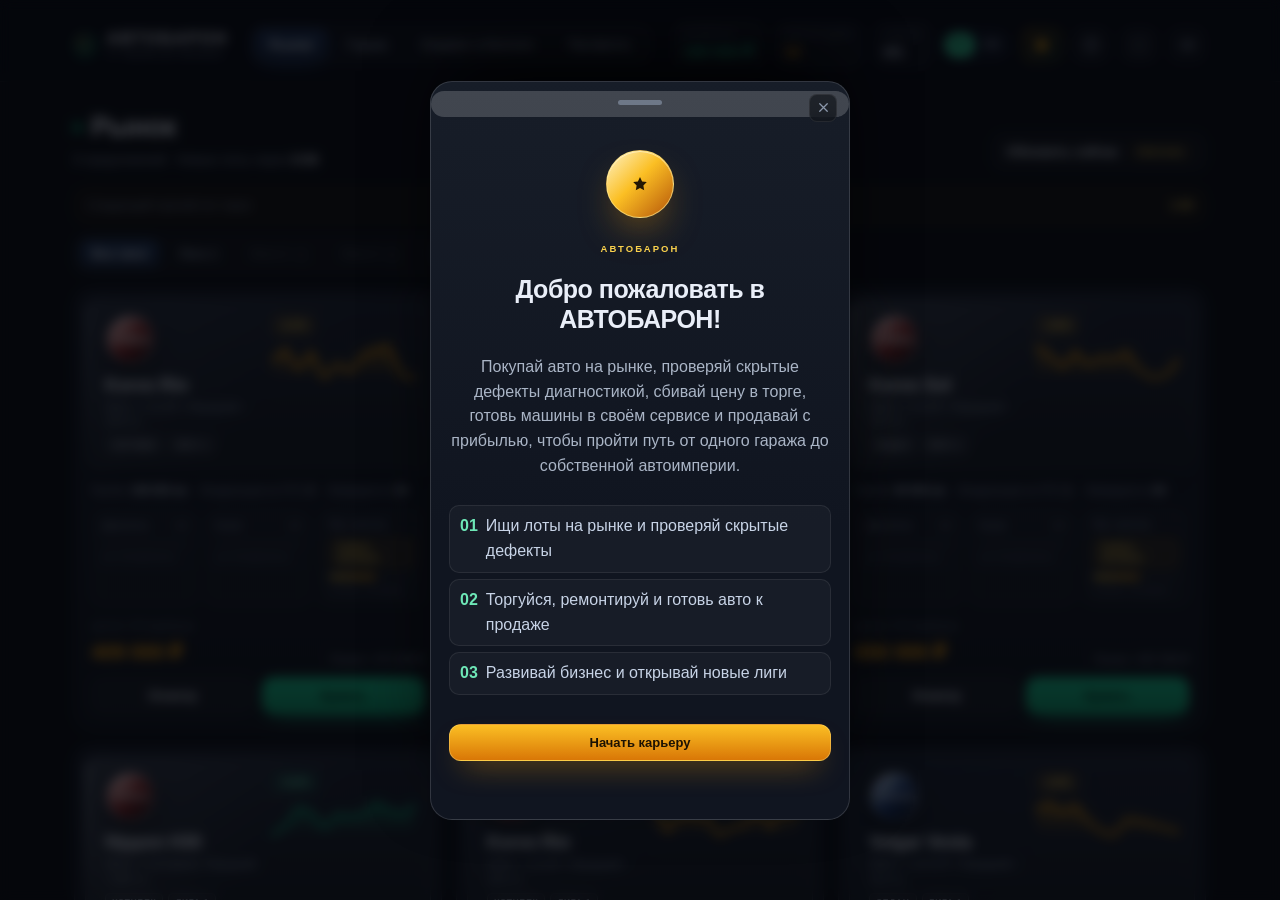
==== commit 00d282ba: "Add files via upload" ====
--- a/autobaron-tg/index.html
+++ b/autobaron-tg/index.html
@@ -6,10 +6,10 @@
 <meta name="theme-color" content="#0b0e14">
 <script src="https://telegram.org/js/telegram-web-app.js"></script>
 <script src="https://sad.adsgram.ai/js/sad.min.js"></script>
-<script src="i18n.js?v=5"></script>
+<script src="i18n.js?v=6"></script>
 <script src="telegram-init.js"></script>
 <title>АВТОБАРОН — от гаража до империи</title>
-<link rel="stylesheet" href="style.css?v=5">
+<link rel="stylesheet" href="style.css?v=6">
 </head>
 <body>
 <div class="bg-glow" aria-hidden="true"></div>
@@ -144,6 +144,6 @@
 <div class="ach-root" id="achRoot" aria-live="polite"></div>
 <div class="ad-root" id="adRoot"></div>
 
-<script src="game.js?v=5"></script>
+<script src="game.js?v=6"></script>
 </body>
 </html>
--- a/autobaron-tg/style.css
+++ b/autobaron-tg/style.css
@@ -1332,3 +1332,35 @@
     display: flex !important;
   }
 }
+
+
+/* ---------- welcome/vip fill height + drag handle only ---------- */
+.modal-root .welcome-body,
+.modal-root .vip-body {
+  display: flex;
+  flex-direction: column;
+  justify-content: space-evenly;
+  min-height: 76dvh;
+  padding: 20px 18px 28px;
+  box-sizing: border-box;
+}
+.modal-root .modal-grip {
+  width: 100%;
+  padding: 12px 0 14px;
+  display: flex;
+  align-items: center;
+  justify-content: center;
+  touch-action: none;
+  cursor: grab;
+}
+.modal-root .modal-grip::before {
+  content: none;
+  display: none;
+}
+.modal-root .modal-grip::after {
+  content: '';
+  width: 44px;
+  height: 5px;
+  border-radius: 99px;
+  background: rgba(148, 163, 184, 0.55);
+}
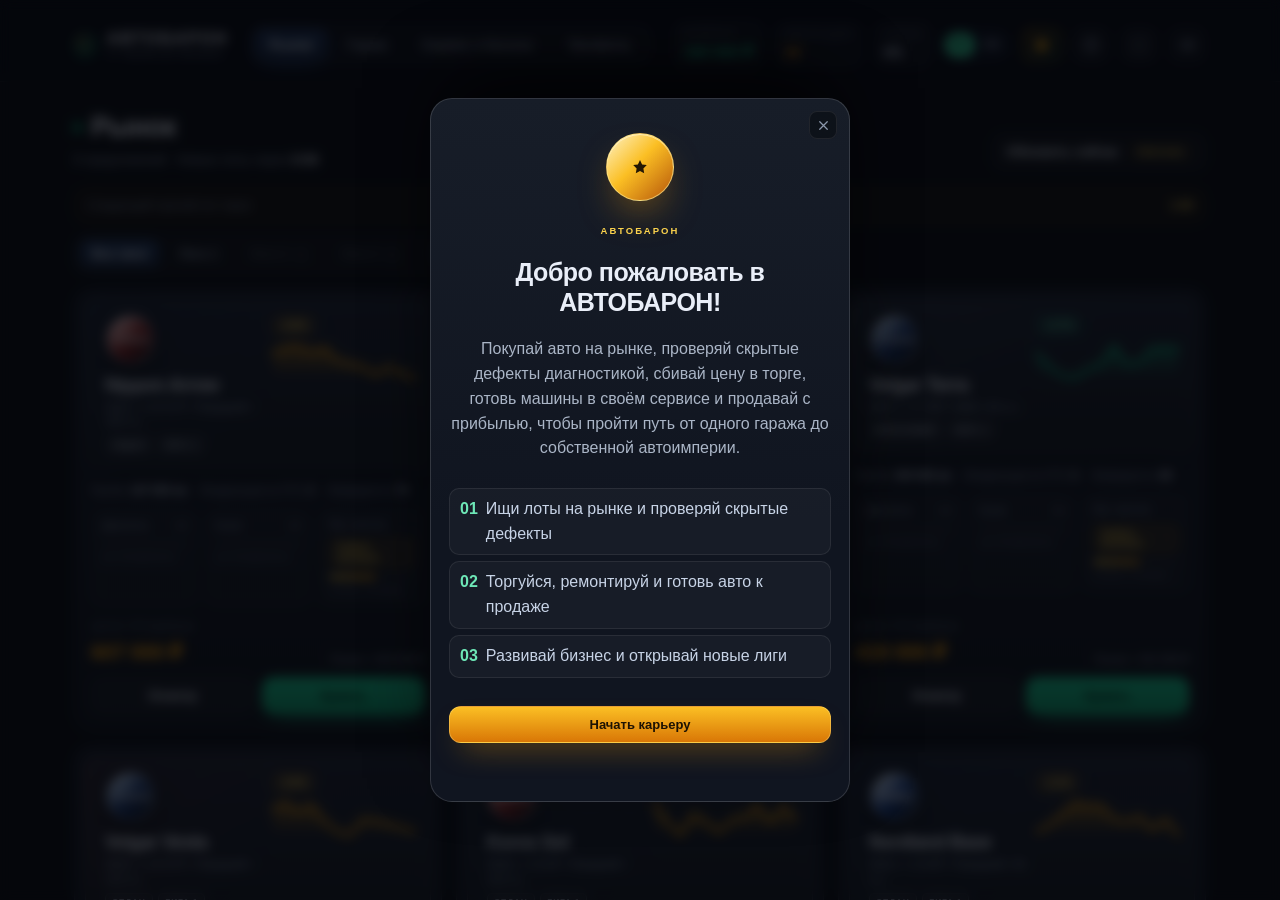
==== commit 2f02f435: "Add files via upload" ====
--- a/autobaron-tg/index.html
+++ b/autobaron-tg/index.html
@@ -6,10 +6,10 @@
 <meta name="theme-color" content="#0b0e14">
 <script src="https://telegram.org/js/telegram-web-app.js"></script>
 <script src="https://sad.adsgram.ai/js/sad.min.js"></script>
-<script src="i18n.js?v=6"></script>
+<script src="i18n.js?v=7"></script>
 <script src="telegram-init.js"></script>
 <title>АВТОБАРОН — от гаража до империи</title>
-<link rel="stylesheet" href="style.css?v=6">
+<link rel="stylesheet" href="style.css?v=7">
 </head>
 <body>
 <div class="bg-glow" aria-hidden="true"></div>
@@ -144,6 +144,6 @@
 <div class="ach-root" id="achRoot" aria-live="polite"></div>
 <div class="ad-root" id="adRoot"></div>
 
-<script src="game.js?v=6"></script>
+<script src="game.js?v=7"></script>
 </body>
 </html>
--- a/autobaron-tg/style.css
+++ b/autobaron-tg/style.css
@@ -84,9 +84,9 @@
 }.empty .emoji {font-size:34px;margin-bottom:10px;filter:grayscale(.2)}.empty h3 {color:var(--text);font-size:17px;font-weight:700;margin-bottom:6px}.empty p {font-size:13.5px;max-width:420px;margin:0 auto}.empty .btn {margin-top:16px}/* ---------- garage ---------- */
 .garage-card .car-body {gap:11px}.value-line {display:flex;align-items:center;justify-content:space-between;gap:8px;font-size:12.5px;background:rgba(255,255,255,.03);border:1px solid var(--line);border-radius:12px;padding:9px 12px}.value-line .label {color:var(--muted)}.value-line .num {font-weight:750;color:var(--text)}.value-line .num.up {color:var(--emerald)}.value-line .num.down {color:var(--coral)}.prep-grid {display:grid;grid-template-columns:repeat(3,1fr);gap:7px}.prep-btn {
   appearance:none;border:1px solid var(--line);background:rgba(255,255,255,.035);color:var(--text);
-  border-radius:12px;padding:9px 8px;cursor:pointer;text-align:left;display:flex;flex-direction:column;gap:3px;
+  border-radius:12px;padding:10px 6px;cursor:pointer;text-align:center;display:flex;flex-direction:column;align-items:center;justify-content:center;gap:4px;
   transition:.2s;
-}.prep-btn:hover {background:rgba(59,130,246,.11);border-color:rgba(59,130,246,.32);box-shadow:0 0 0 1px rgba(59,130,246,.08) inset}.prep-btn:disabled {opacity:.4;cursor:not-allowed}.prep-btn .p-name {font-size:11.5px;font-weight:650;line-height:1.2}.prep-btn .p-cost {font-size:10.5px;color:var(--amber);font-variant-numeric:tabular-nums;font-weight:650}.sale-zone {border-top:1px solid var(--line);padding-top:11px;display:flex;flex-direction:column;gap:9px}.sale-head {display:flex;align-items:center;justify-content:space-between;gap:8px}.sale-head .asking {font-size:18px;font-weight:800;color:var(--amber);font-variant-numeric:tabular-nums;letter-spacing:-.01em}.sale-timer {
+}.prep-btn:hover {background:rgba(59,130,246,.11);border-color:rgba(59,130,246,.32);box-shadow:0 0 0 1px rgba(59,130,246,.08) inset}.prep-btn:disabled {opacity:.4;cursor:not-allowed}.prep-btn .p-name {display:flex;align-items:center;justify-content:center;gap:5px;font-size:12px;font-weight:600;line-height:1.2;white-space:nowrap}.prep-btn .p-name svg {width:16px;height:16px;flex:0 0 auto}.prep-btn .p-cost {font-size:11px;font-weight:700;color:#fbbf24;font-variant-numeric:tabular-nums;white-space:nowrap}.sale-zone {border-top:1px solid var(--line);padding-top:11px;display:flex;flex-direction:column;gap:9px}.sale-head {display:flex;align-items:center;justify-content:space-between;gap:8px}.sale-head .asking {font-size:18px;font-weight:800;color:var(--amber);font-variant-numeric:tabular-nums;letter-spacing:-.01em}.sale-timer {
   border-radius:12px;background:rgba(245,158,11,.07);border:1px solid rgba(245,158,11,.22);
   padding:9px 12px;font-size:12.5px;color:#fcd34d;display:flex;justify-content:space-between;align-items:center;gap:8px;
 }.sale-timer b {color:#fde68a}.offers {display:flex;flex-direction:column;gap:7px}.offer {
@@ -137,7 +137,7 @@
   animation:sheetUp .3s cubic-bezier(.2,.8,.25,1) both;
   padding-bottom:calc(18px + var(--safe-b));
 }
-@keyframes sheetUp{from{transform:translateY(40px);opacity:.6}to{transform:none;opacity:1}}.modal-grip {width:42px;height:4px;border-radius:99px;background:rgba(255,255,255,.18);margin:9px auto 0}.modal-close {
+@keyframes sheetUp{from{transform:translateY(40px);opacity:.6}to{transform:none;opacity:1}}.modal-grip {position:relative;width:56px;height:5px;border-radius:99px;background:rgba(255,255,255,.28);margin:10px auto 8px;touch-action:none;cursor:grab}.modal-grip::after {content:'';position:absolute;top:-14px;bottom:-14px;left:-48px;right:-48px;background:transparent}.modal-close {
   position:absolute;top:12px;right:12px;z-index:2;width:34px;height:34px;border-radius:12px;
   border:1px solid var(--line);background:rgba(9,12,18,.6);color:var(--muted);cursor:pointer;
   display:grid;place-items:center;font-size:15px;backdrop-filter:blur(8px);
@@ -163,7 +163,7 @@
     animation:modalIn .26s cubic-bezier(.2,.8,.25,1) both;padding-bottom:18px;
   }@keyframes modalIn{from{opacity:0;transform:translate(-50%,-46%) scale(.97)}to{opacity:1;transform:translate(-50%,-50%) scale(1)}}.modal-grip {display:none}.modal-body {padding:16px 24px 8px}.toasts {left:auto;right:22px;transform:none;top:82px}.topbar-in {padding:12px 24px}}
 @media (max-width:720px){.stat-garage {display:none}.topbar-in {gap:10px;padding:10px 14px}.top-right {gap:7px}.brand-title {font-size:14px;letter-spacing:.1em}.shell {padding-left:14px;padding-right:14px}.filter-scroll {border-radius:12px}}
-@media (max-width:480px){.stat-rep {display:none}.brand-sub {display:none}.brand-title {font-size:13px;letter-spacing:.08em}.topbar-in {padding:9px 12px;gap:8px}.stat-money {padding:4px 8px}.stat-value.money {font-size:14.5px}.view-head h1 {font-size:21px}.prep-grid {grid-template-columns:1fr}.prep-btn {flex-direction:row;align-items:center;justify-content:space-between}.diag-actions {grid-template-columns:1fr}.tech-grid {grid-template-columns:1fr 1fr}.summary-strip {padding:13px 14px;gap:8px}.summary-strip .v {font-size:15px}}
+@media (max-width:480px){.stat-rep {display:none}.brand-sub {display:none}.brand-title {font-size:13px;letter-spacing:.08em}.topbar-in {padding:9px 12px;gap:8px}.stat-money {padding:4px 8px}.stat-value.money {font-size:14.5px}.view-head h1 {font-size:21px}.prep-grid {grid-template-columns:1fr}.prep-btn {flex-direction:column;align-items:center;justify-content:center}.diag-actions {grid-template-columns:1fr}.tech-grid {grid-template-columns:1fr 1fr}.summary-strip {padding:13px 14px;gap:8px}.summary-strip .v {font-size:15px}}
 @media (prefers-reduced-motion:reduce){* {animation-duration:.001ms !important;transition-duration:.001ms !important}}/* ---------- тикет автомобиля ---------- */
 .ticket {
   position:relative;margin:10px 10px 0;padding:14px 15px 13px;
@@ -1345,22 +1345,33 @@
   box-sizing: border-box;
 }
 .modal-root .modal-grip {
-  width: 100%;
-  padding: 12px 0 14px;
-  display: flex;
-  align-items: center;
-  justify-content: center;
-  touch-action: none;
-  cursor: grab;
+  flex-shrink: 0;
+  width: 56px;
+  margin: 10px auto 8px;
+  padding: 0;
+  background: rgba(255, 255, 255, 0.28);
 }
 .modal-root .modal-grip::before {
   content: none;
   display: none;
 }
-.modal-root .modal-grip::after {
-  content: '';
-  width: 44px;
-  height: 5px;
-  border-radius: 99px;
-  background: rgba(148, 163, 184, 0.55);
-}
+
+/* ===== двухэтажные кнопки обслуживания в гараже ===== */
+.prep-btn .p-name, .prep-btn .p-cost {white-space:nowrap !important}
+.prep-btn .p-name {
+  display:flex !important;
+  align-items:center !important;
+  justify-content:center !important;
+  gap:5px !important;
+  width:100% !important;
+  font-size:12px !important;
+  font-weight:600 !important;
+  line-height:1.2 !important;
+}
+.prep-btn .p-cost {
+  font-size:11px !important;
+  font-weight:700 !important;
+  color:#fbbf24 !important;
+  font-variant-numeric:tabular-nums !important;
+}
+.prep-btn .p-name svg {width:16px !important;height:16px !important;flex:0 0 auto !important}
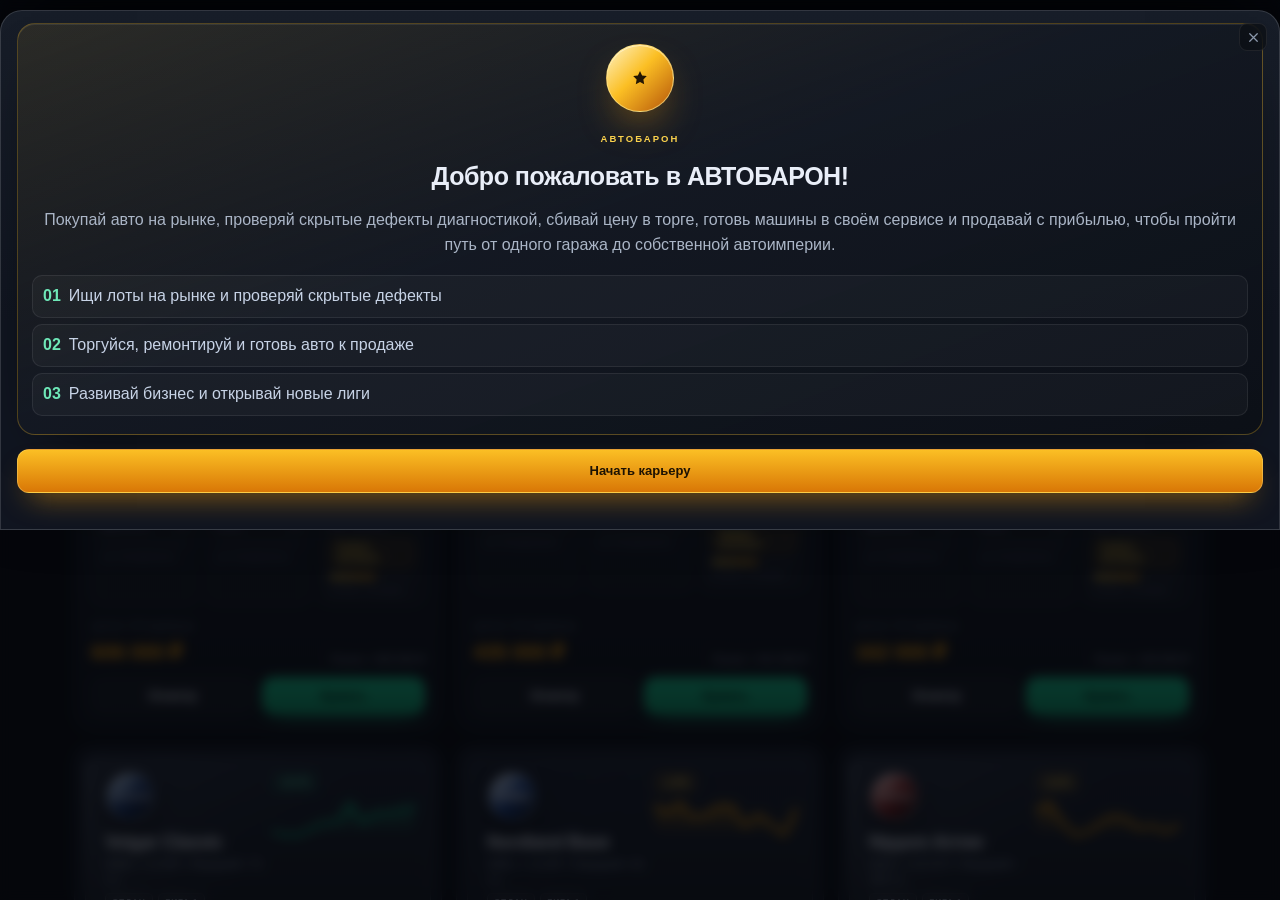
==== commit 50f0b14c: "Add files via upload" ====
--- a/autobaron-tg/index.html
+++ b/autobaron-tg/index.html
@@ -6,10 +6,10 @@
 <meta name="theme-color" content="#0b0e14">
 <script src="https://telegram.org/js/telegram-web-app.js"></script>
 <script src="https://sad.adsgram.ai/js/sad.min.js"></script>
-<script src="i18n.js?v=7"></script>
+<script src="i18n.js?v=8"></script>
 <script src="telegram-init.js"></script>
 <title>АВТОБАРОН — от гаража до империи</title>
-<link rel="stylesheet" href="style.css?v=7">
+<link rel="stylesheet" href="style.css?v=8">
 </head>
 <body>
 <div class="bg-glow" aria-hidden="true"></div>
@@ -144,6 +144,6 @@
 <div class="ach-root" id="achRoot" aria-live="polite"></div>
 <div class="ad-root" id="adRoot"></div>
 
-<script src="game.js?v=7"></script>
+<script src="game.js?v=8"></script>
 </body>
 </html>
--- a/autobaron-tg/style.css
+++ b/autobaron-tg/style.css
@@ -1375,3 +1375,61 @@
   font-variant-numeric:tabular-nums !important;
 }
 .prep-btn .p-name svg {width:16px !important;height:16px !important;flex:0 0 auto !important}
+
+
+/* ---------- welcome: same sheet geometry and premium card as VIP ---------- */
+.modal-root.open.welcome-open {
+  align-items: flex-start !important;
+  justify-content: flex-start !important;
+  padding: 0 !important;
+}
+.modal-root.open.welcome-open .modal {
+  margin-top: calc(var(--tg-top-inset, 52px) + 10px) !important;
+  max-height: calc(100dvh - var(--tg-top-inset, 52px) - 10px) !important;
+  border-radius: 22px 22px 0 0 !important;
+  width: 100% !important;
+  max-width: 100% !important;
+  height: auto !important;
+}
+.modal-root.open .modal {
+  will-change: transform;
+  backface-visibility: hidden;
+  -webkit-backface-visibility: hidden;
+}
+.modal-root .welcome-body {
+  display: flex !important;
+  flex-direction: column;
+  justify-content: space-evenly;
+  gap: 10px;
+  flex: 1 1 auto;
+  min-height: 0;
+  padding: 12px 16px calc(18px + env(safe-area-inset-bottom)) !important;
+  box-sizing: border-box;
+}
+.welcome-body .welcome-card {
+  display: flex;
+  flex-direction: column;
+  align-items: center;
+  gap: 8px;
+  width: 100%;
+  padding: 18px 14px 16px;
+  border: 1px solid rgba(251, 191, 36, 0.28);
+  border-radius: 18px;
+  background: linear-gradient(160deg, rgba(251, 191, 36, 0.09), rgba(20, 25, 35, 0.92) 46%, rgba(12, 16, 23, 0.98));
+  box-shadow: 0 24px 56px -34px rgba(0, 0, 0, 0.95), inset 0 1px 0 rgba(255, 255, 255, 0.08);
+  box-sizing: border-box;
+}
+.welcome-body .welcome-list {
+  width: 100%;
+  margin: 10px 0 2px !important;
+}
+.welcome-body .welcome-actions {
+  width: 100%;
+  display: flex;
+  margin-top: 4px;
+}
+.welcome-body .welcome-actions .btn {
+  width: 100%;
+  min-height: 44px;
+  border-radius: 12px;
+}
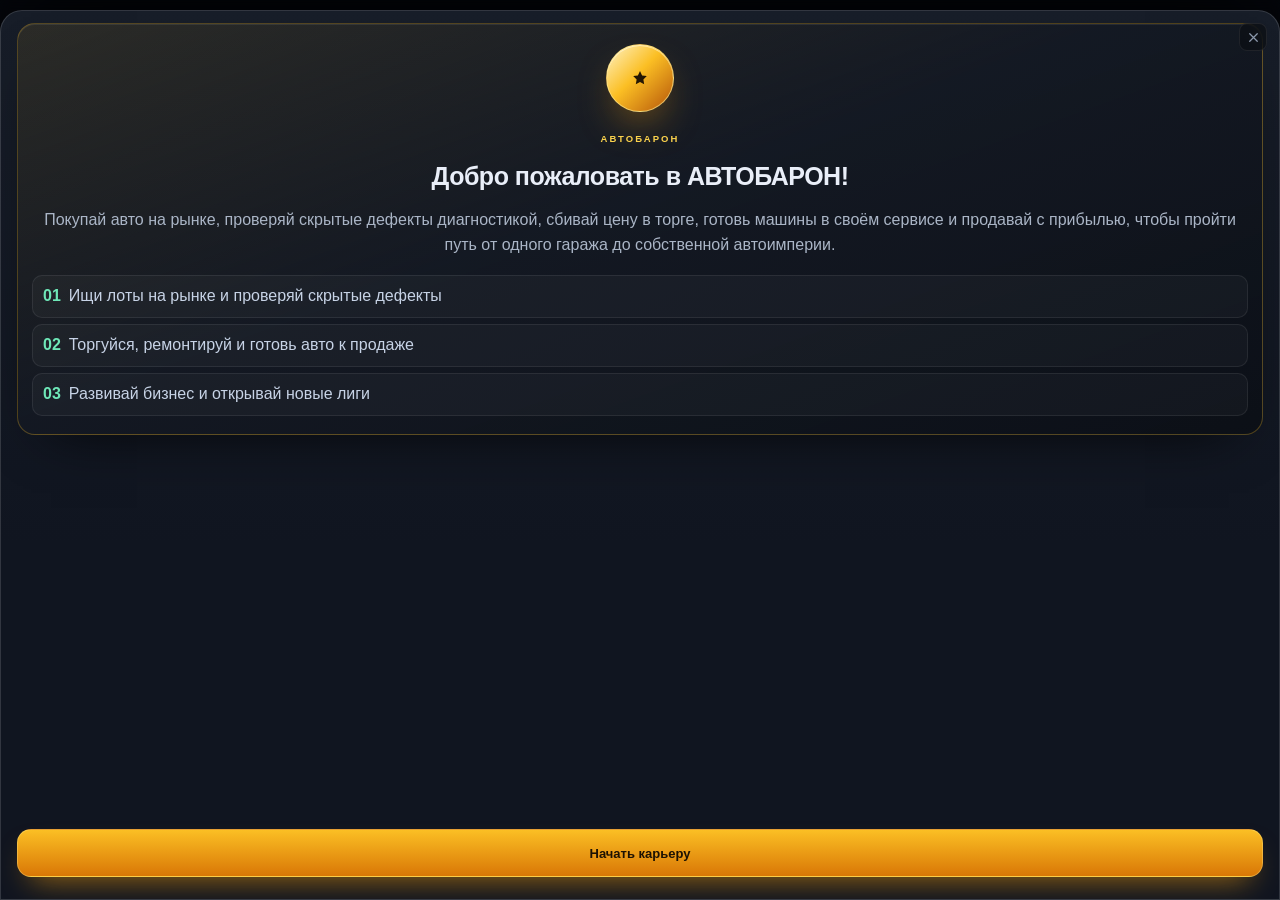
==== commit d1d0db04: "Add files via upload" ====
--- a/autobaron-tg/index.html
+++ b/autobaron-tg/index.html
@@ -6,10 +6,10 @@
 <meta name="theme-color" content="#0b0e14">
 <script src="https://telegram.org/js/telegram-web-app.js"></script>
 <script src="https://sad.adsgram.ai/js/sad.min.js"></script>
-<script src="i18n.js?v=8"></script>
+<script src="i18n.js?v=10"></script>
 <script src="telegram-init.js"></script>
 <title>АВТОБАРОН — от гаража до империи</title>
-<link rel="stylesheet" href="style.css?v=8">
+<link rel="stylesheet" href="style.css?v=10">
 </head>
 <body>
 <div class="bg-glow" aria-hidden="true"></div>
@@ -144,6 +144,6 @@
 <div class="ach-root" id="achRoot" aria-live="polite"></div>
 <div class="ad-root" id="adRoot"></div>
 
-<script src="game.js?v=8"></script>
+<script src="game.js?v=10"></script>
 </body>
 </html>
--- a/autobaron-tg/style.css
+++ b/autobaron-tg/style.css
@@ -1433,3 +1433,41 @@
   min-height: 44px;
   border-radius: 12px;
 }
+
+
+/* ---------- welcome sheet identical to VIP sheet, button outside gold card ---------- */
+.modal-root.open.welcome-open .modal {
+  margin-top: calc(var(--tg-top-inset, 52px) + 10px) !important;
+  height: calc(100dvh - var(--tg-top-inset, 52px) - 10px) !important;
+  max-height: none !important;
+  bottom: 0 !important;
+  border-radius: 22px 22px 0 0 !important;
+  display: flex !important;
+  flex-direction: column !important;
+  justify-content: space-between !important;
+  padding-bottom: max(22px, env(safe-area-inset-bottom, 22px)) !important;
+}
+.modal-root.open.welcome-open .welcome-body {
+  flex: 1 1 auto !important;
+  display: flex !important;
+  flex-direction: column !important;
+  justify-content: space-between !important;
+  min-height: 0 !important;
+  padding: 12px 16px 0 !important;
+  gap: 12px !important;
+}
+.modal-root.open.welcome-open .welcome-card {
+  flex: 0 1 auto !important;
+  margin: 0 !important;
+}
+.modal-root.open.welcome-open .welcome-actions {
+  margin-top: auto !important;
+  flex: 0 0 auto !important;
+  width: 100% !important;
+  padding-top: 12px !important;
+}
+.modal-root.open.welcome-open .welcome-actions .btn {
+  width: 100% !important;
+  min-height: 48px !important;
+  border-radius: 14px !important;
+}
